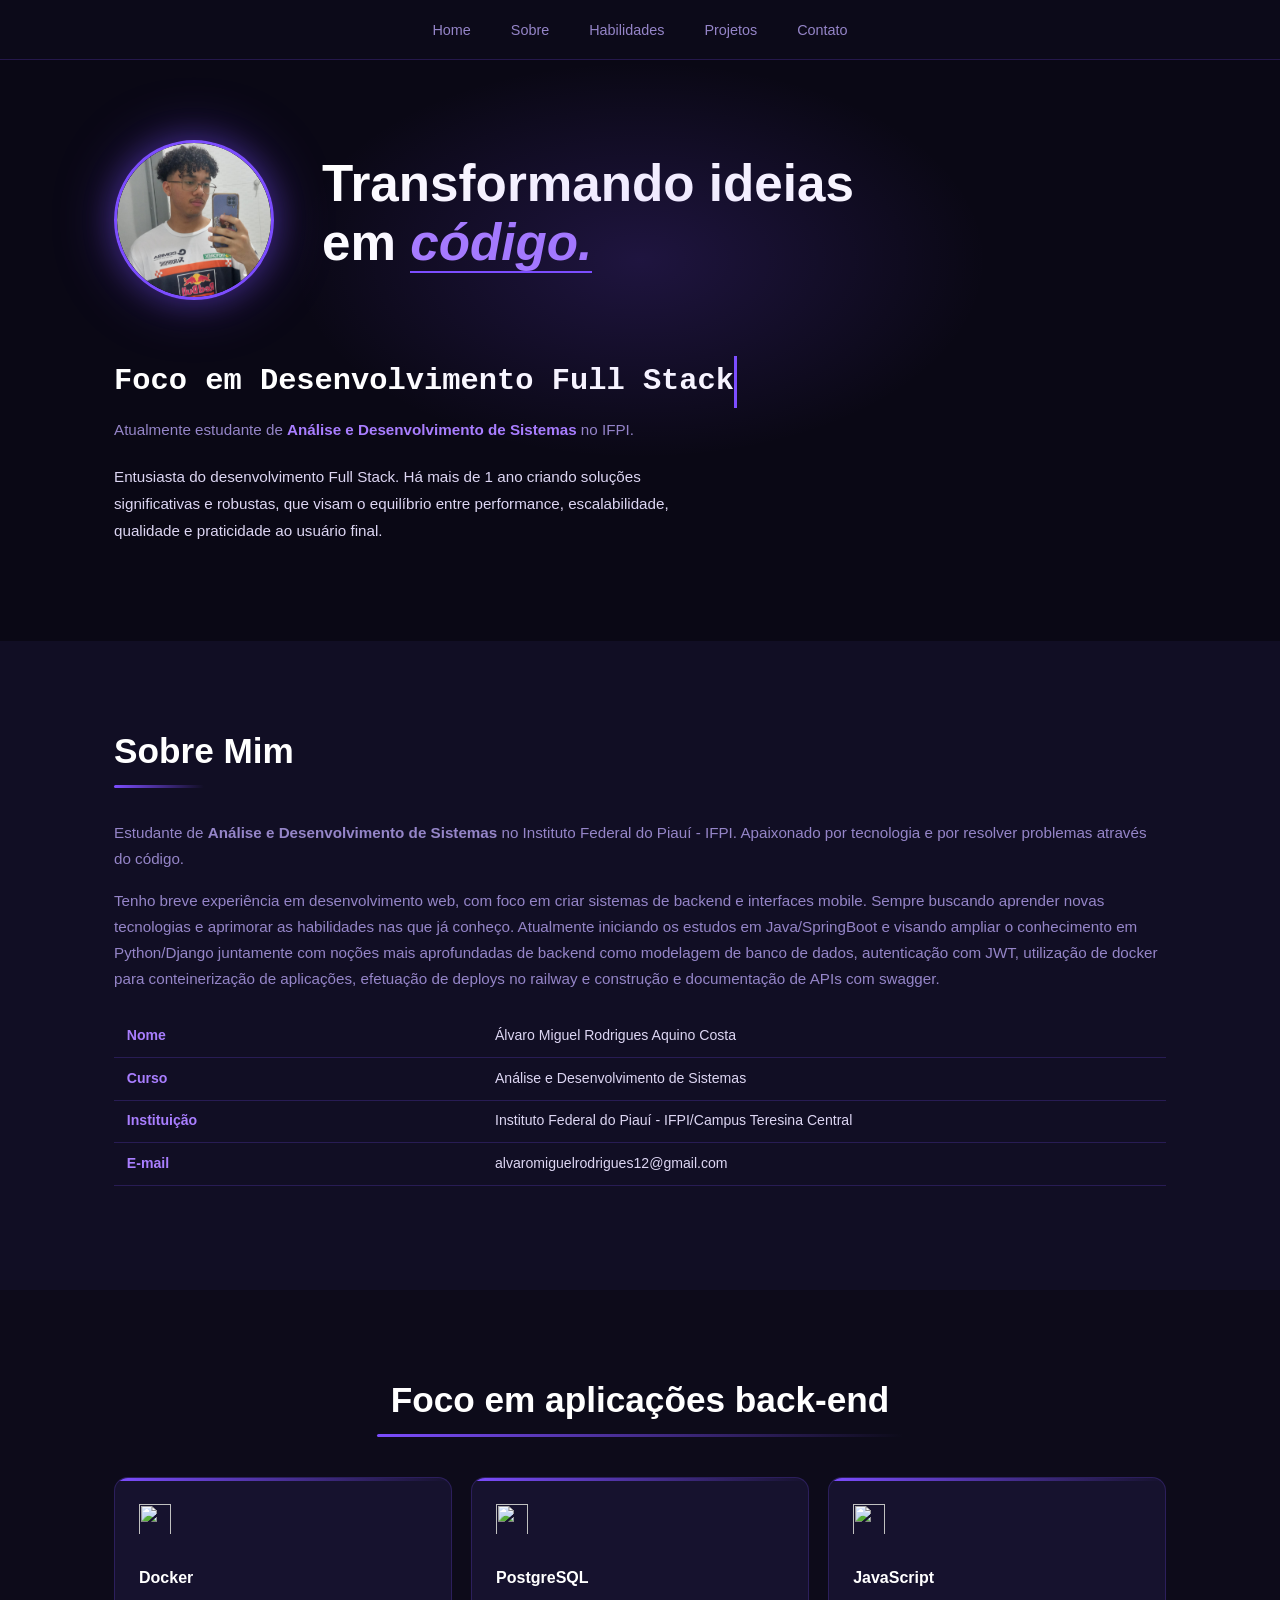
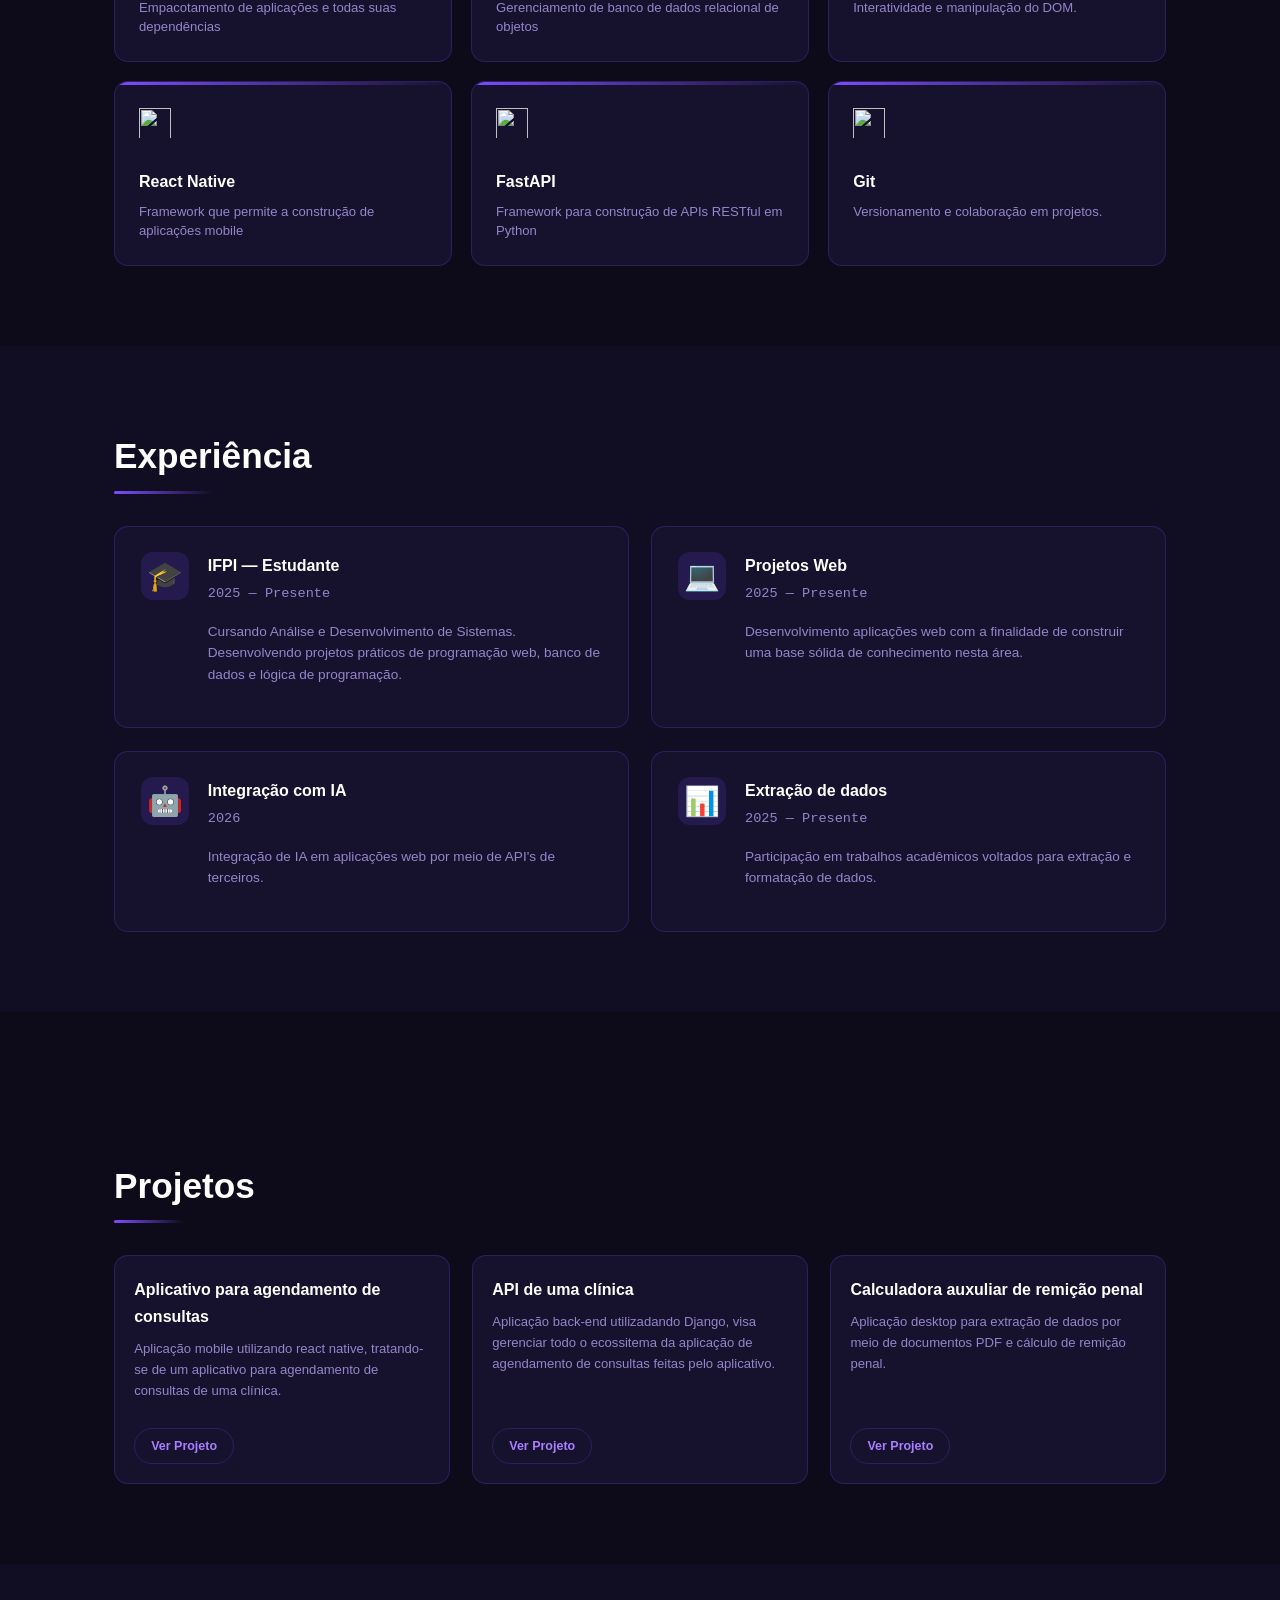
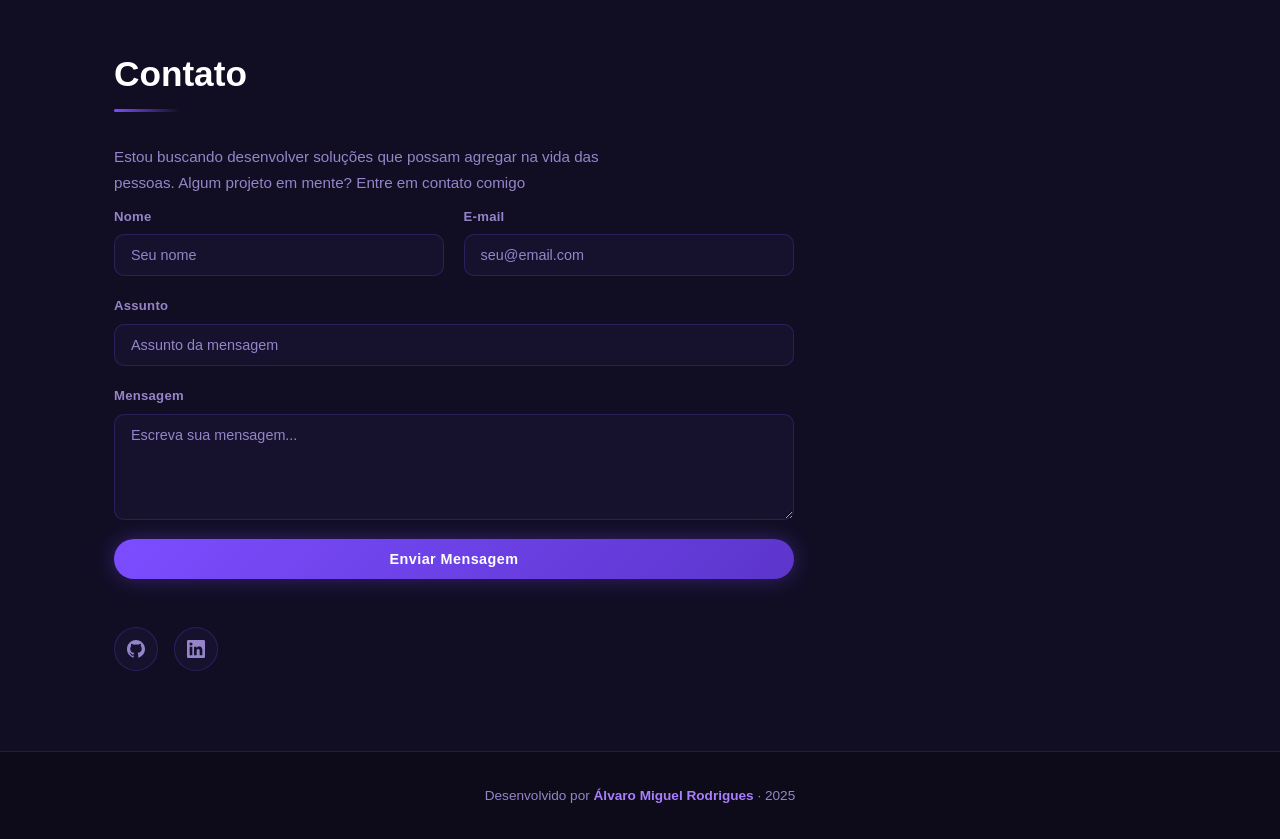
==== portfolios/alvaro.html @ 8dbf54c8 ":bug: fix: Linkando páginas" ====
<!doctype html>
<html lang="pt-BR">
  <head>
    <meta charset="UTF-8" />
    <meta name="viewport" content="width=device-width, initial-scale=1.0" />
    <title>Portfólio | Álvaro</title>
    <link rel="stylesheet" href="../css/global.css" />
    <link rel="stylesheet" href="../css/portfolios.css" />
  </head>
  <body>
    <header id="inicio">
      <nav class="navbar">
        <ul class="nav-links">
          <li><a href="#inicio">Home</a></li>
          <li><a href="#sobre">Sobre</a></li>
          <li><a href="#habilidades">Habilidades</a></li>
          <li><a href="#projetos">Projetos</a></li>
          <li><a href="#contato">Contato</a></li>
        </ul>
      </nav>
    </header>

    <main>
      <!--HERO-->
      <section class="hero">
        <div class="hero-glow"></div>
        <div class="hero-content">
          <div class="hero-avatar-wrap">
            <div class="hero-avatar">
              <img src="../img/alvaro.jpeg" alt="Foto de perfil" />
            </div>
          </div>
          <div class="hero-text">
            <h1 class="hero-headline">
              Transformando ideias<br />em
              <span class="highlight">código.</span>
            </h1>
          </div>
        </div>

        <div class="hero-intro">
          <h2 class="typewriter">Foco em Desenvolvimento Full Stack</h2>
          <p class="hero-role">
            Atualmente estudante de
            <strong>Análise e Desenvolvimento de Sistemas</strong> no IFPI.
          </p>
          <p class="hero-bio">
            Entusiasta do desenvolvimento Full Stack. Há mais de 1 ano criando
            soluções significativas e robustas, que visam o equilíbrio entre
            performance, escalabilidade, qualidade e praticidade ao usuário
            final.
          </p>
        </div>
      </section>

      <section id="sobre" class="section sobre">
        <div class="container">
          <h2 class="section-title">Sobre Mim</h2>
          <div class="sobre-grid">
            <div class="sobre-info">
              <p>
                Estudante de
                <strong>Análise e Desenvolvimento de Sistemas</strong> no
                Instituto Federal do Piauí - IFPI. Apaixonado por tecnologia e
                por resolver problemas através do código.
              </p>
              <p>
                Tenho breve experiência em desenvolvimento web, com foco em
                criar sistemas de backend e interfaces mobile. Sempre buscando
                aprender novas tecnologias e aprimorar as habilidades nas que já
                conheço. Atualmente iniciando os estudos em Java/SpringBoot e
                visando ampliar o conhecimento em Python/Django juntamente com
                noções mais aprofundadas de backend como modelagem de banco de
                dados, autenticação com JWT, utilização de docker para
                conteinerização de aplicações, efetuação de deploys no railway e
                construção e documentação de APIs com swagger.
              </p>
              <table class="info-table">
                <tr>
                  <th>Nome</th>
                  <td>Álvaro Miguel Rodrigues Aquino Costa</td>
                </tr>
                <tr>
                  <th>Curso</th>
                  <td>Análise e Desenvolvimento de Sistemas</td>
                </tr>
                <tr>
                  <th>Instituição</th>
                  <td>
                    Instituto Federal do Piauí - IFPI/Campus Teresina Central
                  </td>
                </tr>
                <tr>
                  <th>E-mail</th>
                  <td>alvaromiguelrodrigues12@gmail.com</td>
                </tr>
              </table>
            </div>
          </div>
        </div>
      </section>

      <section id="habilidades" class="section habilidades">
        <div class="container">
          <h2 class="section-title center">Foco em aplicações back-end</h2>

          <div class="skills-grid">
            <article class="skill-card">
              <span class="skill-icon">
                <img
                  src="https://cdn.jsdelivr.net/gh/devicons/devicon@latest/icons/docker/docker-original.svg"
                />
              </span>
              <h3>Docker</h3>
              <p>Empacotamento de aplicações e todas suas dependências</p>
            </article>
            <article class="skill-card">
              <span class="skill-icon">
                <img
                  src="https://cdn.jsdelivr.net/gh/devicons/devicon@latest/icons/postgresql/postgresql-original.svg"
                />
              </span>
              <h3>PostgreSQL</h3>
              <p>Gerenciamento de banco de dados relacional de objetos</p>
            </article>
            <article class="skill-card">
              <span class="skill-icon">
                <img
                  src="https://cdn.jsdelivr.net/gh/devicons/devicon@latest/icons/javascript/javascript-original.svg"
                />
              </span>
              <h3>JavaScript</h3>
              <p>Interatividade e manipulação do DOM.</p>
            </article>
            <article class="skill-card">
              <span class="skill-icon">
                <img
                  src="https://cdn.jsdelivr.net/gh/devicons/devicon@latest/icons/reactnative/reactnative-original.svg"
                />
              </span>
              <h3>React Native</h3>
              <p>Framework que permite a construção de aplicações mobile</p>
            </article>
            <article class="skill-card">
              <span class="skill-icon">
                <img
                  src="https://cdn.jsdelivr.net/gh/devicons/devicon@latest/icons/fastapi/fastapi-original.svg"
                />
              </span>
              <h3>FastAPI</h3>
              <p>Framework para construção de APIs RESTful em Python</p>
            </article>
            <article class="skill-card">
              <span class="skill-icon">
                <img
                  src="https://cdn.jsdelivr.net/gh/devicons/devicon@latest/icons/git/git-original.svg"
                />
              </span>
              <h3>Git</h3>
              <p>Versionamento e colaboração em projetos.</p>
            </article>
          </div>
        </div>
      </section>

      <section id="experiencia" class="section experiencia">
        <div class="container">
          <h2 class="section-title">Experiência</h2>
          <div class="exp-grid">
            <article class="exp-card">
              <div class="exp-icon">🎓</div>
              <div class="exp-body">
                <h3>IFPI — Estudante</h3>
                <p class="exp-period">2025 — Presente</p>
                <p>
                  Cursando Análise e Desenvolvimento de Sistemas. Desenvolvendo
                  projetos práticos de programação web, banco de dados e lógica
                  de programação.
                </p>
              </div>
            </article>
            <article class="exp-card">
              <div class="exp-icon">💻</div>
              <div class="exp-body">
                <h3>Projetos Web</h3>
                <p class="exp-period">2025 — Presente</p>
                <p>
                  Desenvolvimento aplicações web com a finalidade de construir
                  uma base sólida de conhecimento nesta área.
                </p>
              </div>
            </article>
            <article class="exp-card">
              <div class="exp-icon">🤖</div>
              <div class="exp-body">
                <h3>Integração com IA</h3>
                <p class="exp-period">2026</p>
                <p>
                  Integração de IA em aplicações web por meio de API's de
                  terceiros.
                </p>
              </div>
            </article>
            <article class="exp-card">
              <div class="exp-icon">📊</div>
              <div class="exp-body">
                <h3>Extração de dados</h3>
                <p class="exp-period">2025 — Presente</p>
                <p>
                  Participação em trabalhos acadêmicos voltados para extração e
                  formatação de dados.
                </p>
              </div>
            </article>
          </div>
        </div>
      </section>

      <section id="projetos" class="section projetos">
        <div class="container">
          <h2 class="section-title" style="margin-top: 4rem">Projetos</h2>
          <div class="proj-grid">
            <article class="proj-card">
              <div class="proj-info">
                <h3>Aplicativo para agendamento de consultas</h3>
                <p>
                  Aplicação mobile utilizando react native, tratando-se de um
                  aplicativo para agendamento de consultas de uma clínica.
                </p>
                <div class="proj-tags"></div>
                <a
                  href="https://github.com/alvaro-miguel/Desafio-Medclub-React-Native"
                  target="_blank"
                  class="btn-outline small"
                  >Ver Projeto</a
                >
              </div>
            </article>
            <article class="proj-card">
              <div class="proj-info">
                <h3>API de uma clínica</h3>
                <p>
                  Aplicação back-end utilizadando Django, visa gerenciar todo o
                  ecossitema da aplicação de agendamento de consultas feitas
                  pelo aplicativo.
                </p>
                <div class="proj-tags"></div>
                <a
                  href="https://github.com/alvaro-miguel/Desafio-Tecnico-Back-end-Django"
                  target="_blank"
                  class="btn-outline small"
                  >Ver Projeto</a
                >
              </div>
            </article>
            <article class="proj-card">
              <div class="proj-info">
                <h3>Calculadora auxuliar de remição penal</h3>
                <p>
                  Aplicação desktop para extração de dados por meio de
                  documentos PDF e cálculo de remição penal.
                </p>
                <div class="proj-tags"></div>
                <a
                  href="https://github.com/alvaro-miguel/Projeto_extracao"
                  target="_blank"
                  class="btn-outline small"
                  >Ver Projeto</a
                >
              </div>
            </article>
          </div>
        </div>
      </section>

      <section id="contato" class="section contato">
        <div class="container">
          <h2 class="section-title">Contato</h2>
          <p class="contato-desc">
            Estou buscando desenvolver soluções que possam agregar na vida das
            pessoas. Algum projeto em mente? Entre em contato comigo
          </p>

          <form
            class="contato-form"
            action="mailto:alvaromiguelrodrigues12@gmail.com"
            method="get"
            enctype="text/plain"
          >
            <div class="form-row">
              <div class="form-group">
                <label for="nome">Nome</label>
                <input
                  type="text"
                  id="nome"
                  name="nome"
                  placeholder="Seu nome"
                  required
                />
              </div>
              <div class="form-group">
                <label for="email">E-mail</label>
                <input
                  type="email"
                  id="email"
                  name="email"
                  placeholder="seu@email.com"
                  required
                />
              </div>
            </div>
            <div class="form-group">
              <label for="assunto">Assunto</label>
              <input
                type="text"
                id="assunto"
                name="assunto"
                placeholder="Assunto da mensagem"
                required
              />
            </div>
            <div class="form-group">
              <label for="mensagem">Mensagem</label>
              <textarea
                id="mensagem"
                name="mensagem"
                rows="5"
                placeholder="Escreva sua mensagem..."
                required
              ></textarea>
            </div>
            <button type="submit" class="btn-primary">Enviar Mensagem</button>
          </form>

          <div class="social-links">
            <a
              href="https://github.com/alvaro-miguel"
              target="_blank"
              aria-label="GitHub"
            >
              <svg viewBox="0 0 24 24" fill="currentColor">
                <path
                  d="M12 0C5.37 0 0 5.37 0 12c0 5.3 3.44 9.8 8.2 11.38.6.11.82-.26.82-.57v-2c-3.34.73-4.04-1.61-4.04-1.61-.54-1.37-1.33-1.74-1.33-1.74-1.08-.74.08-.72.08-.72 1.2.08 1.83 1.23 1.83 1.23 1.07 1.83 2.8 1.3 3.48 1 .1-.78.42-1.3.76-1.6-2.67-.3-5.47-1.33-5.47-5.93 0-1.31.47-2.38 1.24-3.22-.14-.3-.54-1.52.11-3.17 0 0 1.01-.32 3.3 1.23a11.5 11.5 0 0 1 3-.4c1.02 0 2.04.14 3 .4 2.29-1.55 3.3-1.23 3.3-1.23.65 1.65.25 2.87.12 3.17.77.84 1.23 1.91 1.23 3.22 0 4.61-2.81 5.63-5.49 5.92.43.37.81 1.1.81 2.22v3.29c0 .32.21.69.82.57C20.56 21.8 24 17.3 24 12 24 5.37 18.63 0 12 0z"
                />
              </svg>
            </a>
            <a
              href="https://www.linkedin.com/in/%C3%A1lvaro-miguel-rodrigues-9ab341262/"
              target="_blank"
              aria-label="linkedin"
            >
              <svg viewBox="0 0 24 24" fill="currentColor">
                <path
                  d="M20.45 20.45h-3.55v-5.57c0-1.33-.02-3.04-1.85-3.04-1.85 0-2.14 1.45-2.14 2.94v5.67H9.36V9h3.41v1.56h.05c.47-.9 1.63-1.85 3.36-1.85 3.6 0 4.27 2.37 4.27 5.45v6.29zM5.34 7.43a2.06 2.06 0 1 1 0-4.12 2.06 2.06 0 0 1 0 4.12zm1.78 13.02H3.56V9h3.56v11.45zM22.23 0H1.77C.79 0 0 .77 0 1.73v20.54C0 23.23.79 24 1.77 24h20.46C23.2 24 24 23.23 24 22.27V1.73C24 .77 23.2 0 22.23 0z"
                />
              </svg>
            </a>
          </div>
        </div>
      </section>
    </main>

    <footer class="footer">
      <p>Desenvolvido por <strong>Álvaro Miguel Rodrigues</strong> · 2025</p>
    </footer>
  </body>
</html>
---- css/global.css ----
:root {
  /* Cores de Fundo (Dark Mode) */
  --bg-fundo:        #0a0815;
  --bg-deep:         #0d0b1a;
  --bg-mid:          #110e24;
  --bg-card:         #16122e;
  --bg-card-hover:   #1e1840;

  /* Paleta Quente / Roxo / Neon */
  --roxo:            #7c4dff;
  --roxo-claro:      #a97eff;
  --accent:          #c77dff;
  --roxo-dim:        rgba(124, 77, 255, 0.15);
  --roxo-neon:       rgba(124, 77, 255, 0.30);
  --roxo-neon-lg:    rgba(124, 77, 255, 0.18);
  --roxo-glow:     rgba(124, 77, 255, 0.35);

  /* Cores de Texto */
  --texto:           #ddd6f3;
  --texto-alvaro:    #e8e0ff;
  --texto-suave:     #7a6eaa;
  --texto-muted:     #9585c8;
  --white:           #ffffff;

  /* Bordas e Elementos Visuais */
  --borda:           rgba(124, 77, 255, 0.22);
  --borda-hover:     rgba(124, 77, 255, 0.6);
  --border-alvaro:   rgba(124, 77, 255, 0.25);
  
  /* Estrutura e Comportamento */
  --radius-lg:       20px;
  --radius-md:       12px;
  --radius:   14px;
  --radius-sm:       50px;
  --transition:      0.35s ease;

  /* Tipografia */
  --fonte-principal: 'Sora', sans-serif;
  --fonte-mono:      'Space Mono', monospace;
}

*, *::before, *::after {
  box-sizing: border-box;
  margin: 0;
  padding: 0;
}

html {
  scroll-behavior: smooth;
}

body {
  font-family: var(--fonte-principal);
  background-color: var(--bg-fundo);
  color: var(--texto);
  line-height: 1.7;
  min-height: 100vh;
  display: flex;
  flex-direction: column;
  overflow-x: hidden;
  position: relative;
}

img {
  max-width: 100%;
  display: block;
}

a {
  text-decoration: none;
  color: inherit;
}

ul, ol {
  list-style: none;
}
---- css/portfolios.css ----
/*Utilitários*/
.container {
  max-width: 1100px;
  margin: 0 auto;
  padding: 0 1.5rem;
}

.section {
  padding: 5rem 0;
}

.section-title {
  font-size: clamp(1.6rem, 3vw, 2.2rem);
  font-weight: 700;
  color: var(--white);
  margin-bottom: 2.5rem;
  position: relative;
  display: inline-block;
}

.section-title::after {
  content: '';
  position: absolute;
  bottom: -8px;
  left: 0;
  width: 50%;
  height: 3px;
  background: linear-gradient(90deg, var(--roxo), transparent);
  border-radius: 2px;
}

.section-title.center { display: block; text-align: center; }
.section-title.center::after { left: 50%; transform: translateX(-50%); }

.highlight {
  color: var(--roxo-claro);
  font-style: italic;
  border-bottom: 2px solid var(--roxo);
}

.btn-primary {
  display: inline-block;
  padding: 0.75rem 1.8rem;
  background: linear-gradient(135deg, var(--roxo), #5c35cc);
  color: var(--white);
  border-radius: 50px;
  font-weight: 600;
  font-size: 0.9rem;
  letter-spacing: 0.03em;
  transition: var(--transition);
  box-shadow: 0 0 20px var(--roxo-glow);
  border: none;
  cursor: pointer;
}

.btn-primary:hover {
  transform: translateY(-2px);
  box-shadow: 0 0 30px var(--roxo-glow), 0 6px 20px rgba(0,0,0,0.4);
}

.btn-outline {
  display: inline-block;
  padding: 0.65rem 1.5rem;
  border: 1.5px solid var(--borda);
  color: var(--roxo-claro);
  border-radius: 50px;
  font-size: 0.85rem;
  font-weight: 600;
  transition: var(--transition);
}

.btn-outline:hover {
  background: var(--roxo-glow);
  border-color: var(--roxo);
}

.btn-outline.small {
  padding: 0.4rem 1rem;
  font-size: 0.78rem;
}

header {
  position: sticky;
  top: 0;
  z-index: 100;
  background: rgba(13, 11, 26, 0.85);
  backdrop-filter: blur(12px);
  border-bottom: 1px solid var(--borda);
}

.navbar {
  max-width: 1100px;
  margin: 0 auto;
  padding: 1rem 1.5rem;
  display: flex;
  align-items: center;
  justify-content: center;
}

.nav-links {
  display: flex;
  gap: 2.5rem;
}

.nav-links a {
  font-size: 0.9rem;
  font-weight: 400;
  color: var(--texto-muted);
  transition: var(--transition);
  position: relative;
}

.nav-links a::after {
  content: '';
  position: absolute;
  bottom: -4px;
  left: 0;
  width: 0;
  height: 2px;
  background: var(--roxo);
  transition: width var(--transition);
}

.nav-links a:hover { color: var(--white); }
.nav-links a:hover::after { width: 100%; }

.hero {
  position: relative;
  padding: 5rem 0 4rem;
  overflow: hidden;
}

.hero-glow {
  position: absolute;
  top: 0; left: 50%;
  transform: translateX(-50%);
  width: 700px;
  height: 400px;
  background: radial-gradient(ellipse at center, rgba(124,77,255,0.18) 0%, transparent 70%);
  pointer-events: none;
}

.hero-content {
  max-width: 1100px;
  margin: 0 auto;
  padding: 0 1.5rem;
  display: flex;
  align-items: center;
  gap: 3rem;
  flex-wrap: wrap;
}

.hero-avatar-wrap {
  position: relative;
  flex-shrink: 0;
}

.hero-avatar {
  width: 160px;
  height: 160px;
  border-radius: 50%;
  overflow: hidden;
  border: 3px solid var(--roxo);
  box-shadow: 0 0 30px var(--roxo-glow), 0 0 60px var(--roxo-glow);
}

.hero-avatar img {
  width: 100%;
  height: 100%;
  object-fit: cover;
  border-radius: 50%;
}

.hero-text { flex: 1; min-width: 260px; }

.hero-headline {
  font-size: clamp(2rem, 5vw, 3.2rem);
  font-weight: 700;
  color: var(--white);
  line-height: 1.15;
  margin-bottom: 0.8rem;
}

.hero-intro {
  max-width: 1100px;
  margin: 3.5rem auto 0;
  padding: 0 1.5rem;
}

.typewriter {
  font-family: var(--fonte-mono);
  font-size: clamp(1.3rem, 3vw, 1.9rem);
  color: var(--white);
  margin-bottom: 0.6rem;
  overflow: hidden;
  white-space: nowrap;
  border-right: 3px solid var(--roxo);
  width: fit-content;
  animation: typing 3s steps(35, end) forwards, blink 0.7s step-end infinite;
}

@keyframes typing {
  from { max-width: 0; }
  to   { max-width: 100%; }
}

@keyframes blink {
  50% { border-color: transparent; }
}

.hero-role {
  color: var(--texto-muted);
  font-size: 0.95rem;
  margin-bottom: 1.2rem;
}

.hero-role strong { color: var(--roxo-claro); }

.hero-bio {
  max-width: 560px;
  color: var(--texto);
  font-size: 0.95rem;
  margin-bottom: 2rem;
  line-height: 1.8;
}

.sobre { background: var(--bg-mid); }

.sobre-grid {
  display: grid;
  grid-template-columns: 1fr;
  gap: 3rem;
  align-items: center;
}

.sobre-info p {
  color: var(--texto-muted);
  margin-bottom: 1rem;
  font-size: 0.95rem;
}

.info-table {
  width: 100%;
  border-collapse: collapse;
  margin: 1.5rem 0;
  font-size: 0.88rem;
}

.info-table tr { border-bottom: 1px solid var(--borda); }

.info-table th,
.info-table td {
  padding: 0.55rem 0.8rem;
  text-align: left;
}

.info-table th {
  color: var(--roxo-claro);
  font-weight: 600;
  width: 35%;
}

.info-table td { color: var(--texto); }

.habilidades { background: var(--bg-deep); }

.skills-grid {
  display: grid;
  grid-template-columns: repeat(3, 1fr);
  gap: 1.2rem;
  margin-top: 3rem;
}

.skill-card {
  background: var(--bg-card);
  border: 1px solid var(--borda);
  border-radius: var(--radius);
  padding: 1.5rem;
  transition: var(--transition);
  position: relative;
  overflow: hidden;
}

.skill-card::before {
  content: '';
  position: absolute;
  top: 0; left: 0;
  width: 100%;
  height: 3px;
  background: linear-gradient(90deg, var(--roxo), transparent);
}

.skill-card:hover {
  background: var(--bg-card-hover);
  transform: translateY(-4px);
  box-shadow: 0 8px 30px var(--roxo-glow);
  border-color: var(--roxo);
}

.skill-icon {
  font-size: 1.8rem;
  display: block;
  margin-bottom: 0.8rem;
}

.skill-icon img {
  width: 2rem;
  height: 2rem;
  object-fit: contain;
  display: inline-block;
  border-radius: 0;
}

.skill-card h3 {
  font-size: 1rem;
  font-weight: 700;
  color: var(--white);
  margin-bottom: 0.4rem;
}

.skill-card p {
  font-size: 0.82rem;
  color: var(--texto-muted);
  line-height: 1.5;
}

.experiencia { background: var(--bg-mid); }

.exp-grid {
  display: grid;
  grid-template-columns: repeat(2, 1fr);
  gap: 1.4rem;
}

.exp-card {
  background: var(--bg-card);
  border: 1px solid var(--borda);
  border-radius: var(--radius);
  padding: 1.6rem;
  display: flex;
  gap: 1.2rem;
  align-items: flex-start;
  transition: var(--transition);
}

.exp-card:hover {
  background: var(--bg-card-hover);
  border-color: var(--roxo);
  box-shadow: 0 6px 25px var(--roxo-glow);
  transform: translateY(-3px);
}

.exp-icon {
  font-size: 1.8rem;
  flex-shrink: 0;
  width: 48px;
  height: 48px;
  background: rgba(124,77,255,0.15);
  border-radius: 12px;
  display: flex;
  align-items: center;
  justify-content: center;
}

.exp-body h3 {
  font-size: 1rem;
  font-weight: 700;
  color: var(--white);
  margin-bottom: 0.2rem;
}

.exp-period {
  font-size: 0.78rem;
  color: var(--roxo-claro);
  margin-bottom: 0.6rem;
  font-family: var(--fonte-mono);
}

.exp-body p {
  font-size: 0.85rem;
  color: var(--texto-muted);
  margin-bottom: 1rem;
  line-height: 1.6;
}

.projetos { background: var(--bg-deep); }

.proj-grid {
  display: grid;
  grid-template-columns: repeat(3, 1fr);
  gap: 1.4rem;
}

.proj-card {
  background: var(--bg-card);
  border: 1px solid var(--borda);
  border-radius: var(--radius);
  overflow: hidden;
  transition: var(--transition);
  display: flex;
  flex-direction: column;
}

.proj-card:hover {
  transform: translateY(-5px);
  border-color: var(--roxo);
  box-shadow: 0 10px 35px var(--roxo-glow);
}

.proj-info {
  padding: 1.2rem;
  display: flex;
  flex-direction: column;
  flex: 1;
}

.proj-info h3 {
  font-size: 1rem;
  font-weight: 700;
  color: var(--white);
  margin-bottom: 0.5rem;
}

.proj-info p {
  font-size: 0.82rem;
  color: var(--texto-muted);
  margin-bottom: 0.8rem;
  line-height: 1.6;
}

.proj-info .btn-outline {
  margin-top: auto;
  align-self: flex-start;
}

.proj-tags {
  display: flex;
  flex-wrap: wrap;
  gap: 0.4rem;
  margin-bottom: 0.9rem;
}

.proj-tags span {
  background: rgba(124,77,255,0.15);
  border: 1px solid var(--borda);
  color: var(--roxo-claro);
  padding: 0.25rem 0.75rem;
  border-radius: 50px;
  font-size: 0.75rem;
  font-family: var(--fonte-mono);
}

.contato { background: var(--bg-mid); }

.contato-desc {
  max-width: 520px;
  color: var(--texto-muted);
  font-size: 0.95rem;
  margin-bottom: 0.6rem;
}

.contato-form {
  max-width: 680px;
  display: flex;
  flex-direction: column;
  gap: 1.2rem;
  margin-bottom: 3rem;
}

.form-row {
  display: grid;
  grid-template-columns: 1fr 1fr;
  gap: 1.2rem;
}

.form-group {
  display: flex;
  flex-direction: column;
  gap: 0.4rem;
}

.form-group label {
  font-size: 0.82rem;
  color: var(--texto-muted);
  font-weight: 600;
  letter-spacing: 0.02em;
}

.form-group input,
.form-group textarea {
  background: var(--bg-card);
  border: 1.5px solid var(--borda);
  border-radius: 10px;
  padding: 0.75rem 1rem;
  color: var(--texto);
  font-family: var(--fonte-principal);
  font-size: 0.9rem;
  transition: var(--transition);
  resize: vertical;
}

.form-group input::placeholder,
.form-group textarea::placeholder {
  color: var(--texto-muted);
}

.form-group input:focus,
.form-group textarea:focus {
  outline: none;
  border-color: var(--roxo);
  box-shadow: 0 0 0 3px rgba(124,77,255,0.15);
}

.social-links {
  display: flex;
  gap: 1rem;
  margin-top: 2rem;
}

.social-links a {
  width: 44px;
  height: 44px;
  background: var(--bg-card);
  border: 1px solid var(--borda);
  border-radius: 50%;
  display: flex;
  align-items: center;
  justify-content: center;
  color: var(--texto-muted);
  transition: var(--transition);
}

.social-links a svg {
  width: 18px;
  height: 18px;
}

.social-links a:hover {
  border-color: var(--roxo);
  color: var(--roxo-claro);
  background: var(--roxo-glow);
  transform: translateY(-2px);
}

.footer {
  background: var(--bg-deep);
  border-top: 1px solid var(--borda);
  text-align: center;
  padding: 2rem 1rem;
}

.footer p {
  font-size: 0.85rem;
  color: var(--texto-muted);
}

.footer strong { color: var(--roxo-claro); }

@media (max-width: 900px) {
  .sobre-grid { grid-template-columns: 1fr; text-align: center; }
  .info-table th, .info-table td { display: block; width: 100%; }
  .info-table th { color: var(--roxo-claro); padding-bottom: 0; }
  .info-table tr { padding: 0.4rem 0; }

  .skills-grid { grid-template-columns: repeat(2, 1fr); }

  .exp-grid { grid-template-columns: 1fr; }

  .proj-grid { grid-template-columns: repeat(2, 1fr); }
}

@media (max-width: 640px) {
  .nav-links {
    display: none;
    position: fixed;
    top: 65px; left: 0;
    width: 100%;
    background: rgba(13,11,26,0.97);
    flex-direction: column;
    align-items: center;
    padding: 2rem 0;
    gap: 2rem;
    border-bottom: 1px solid var(--borda);
    backdrop-filter: blur(12px);
  }

  .nav-links.open { display: flex; }

  .hero-content { flex-direction: column; text-align: center; gap: 2rem; }
  .hero-headline { font-size: 1.8rem; }

  .typewriter {
    font-size: 1.1rem;
    white-space: normal;
    border-right: none;
    animation: none;
  }

  .skills-grid { grid-template-columns: 1fr 1fr; }

  .proj-grid { grid-template-columns: 1fr; }

  .form-row { grid-template-columns: 1fr; }

  .section { padding: 3.5rem 0; }
}

@media (max-width: 420px) {
  .skills-grid { grid-template-columns: 1fr; }
  .hero-headline { font-size: 1.55rem; }
}
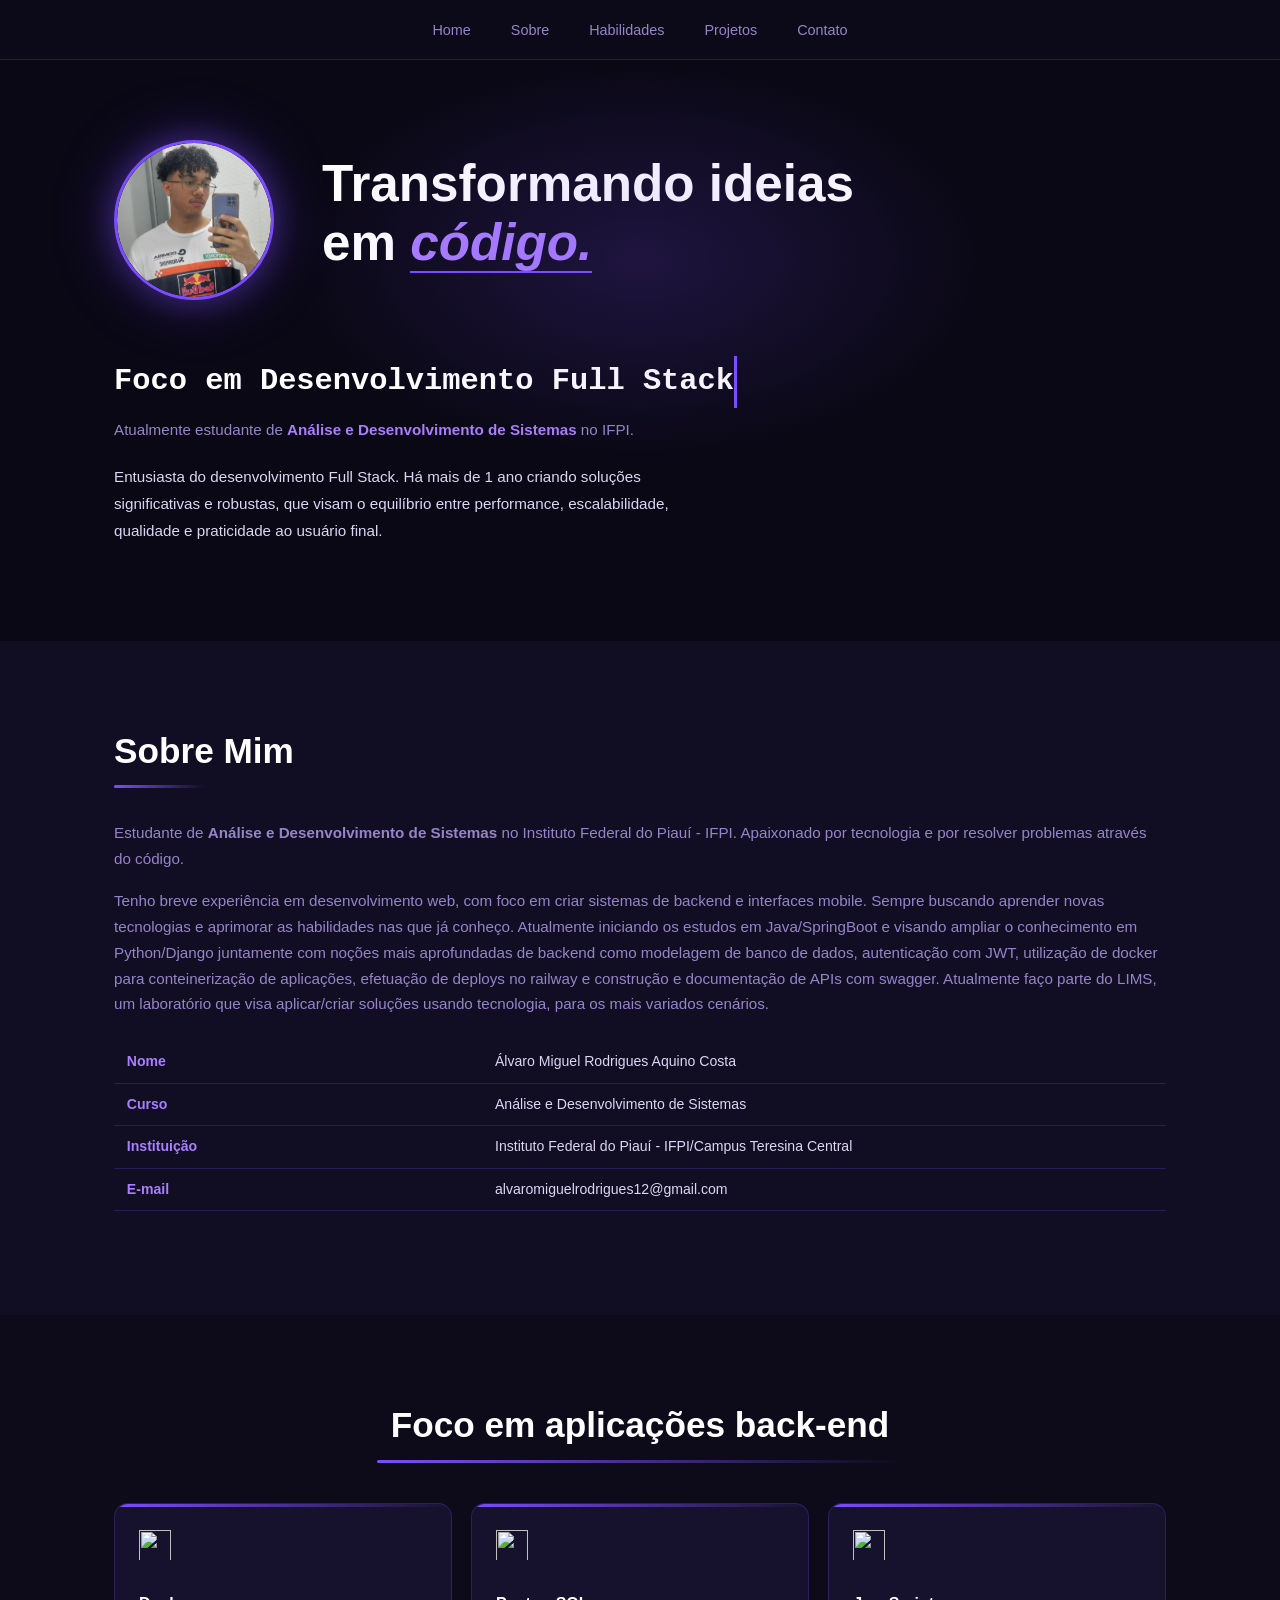
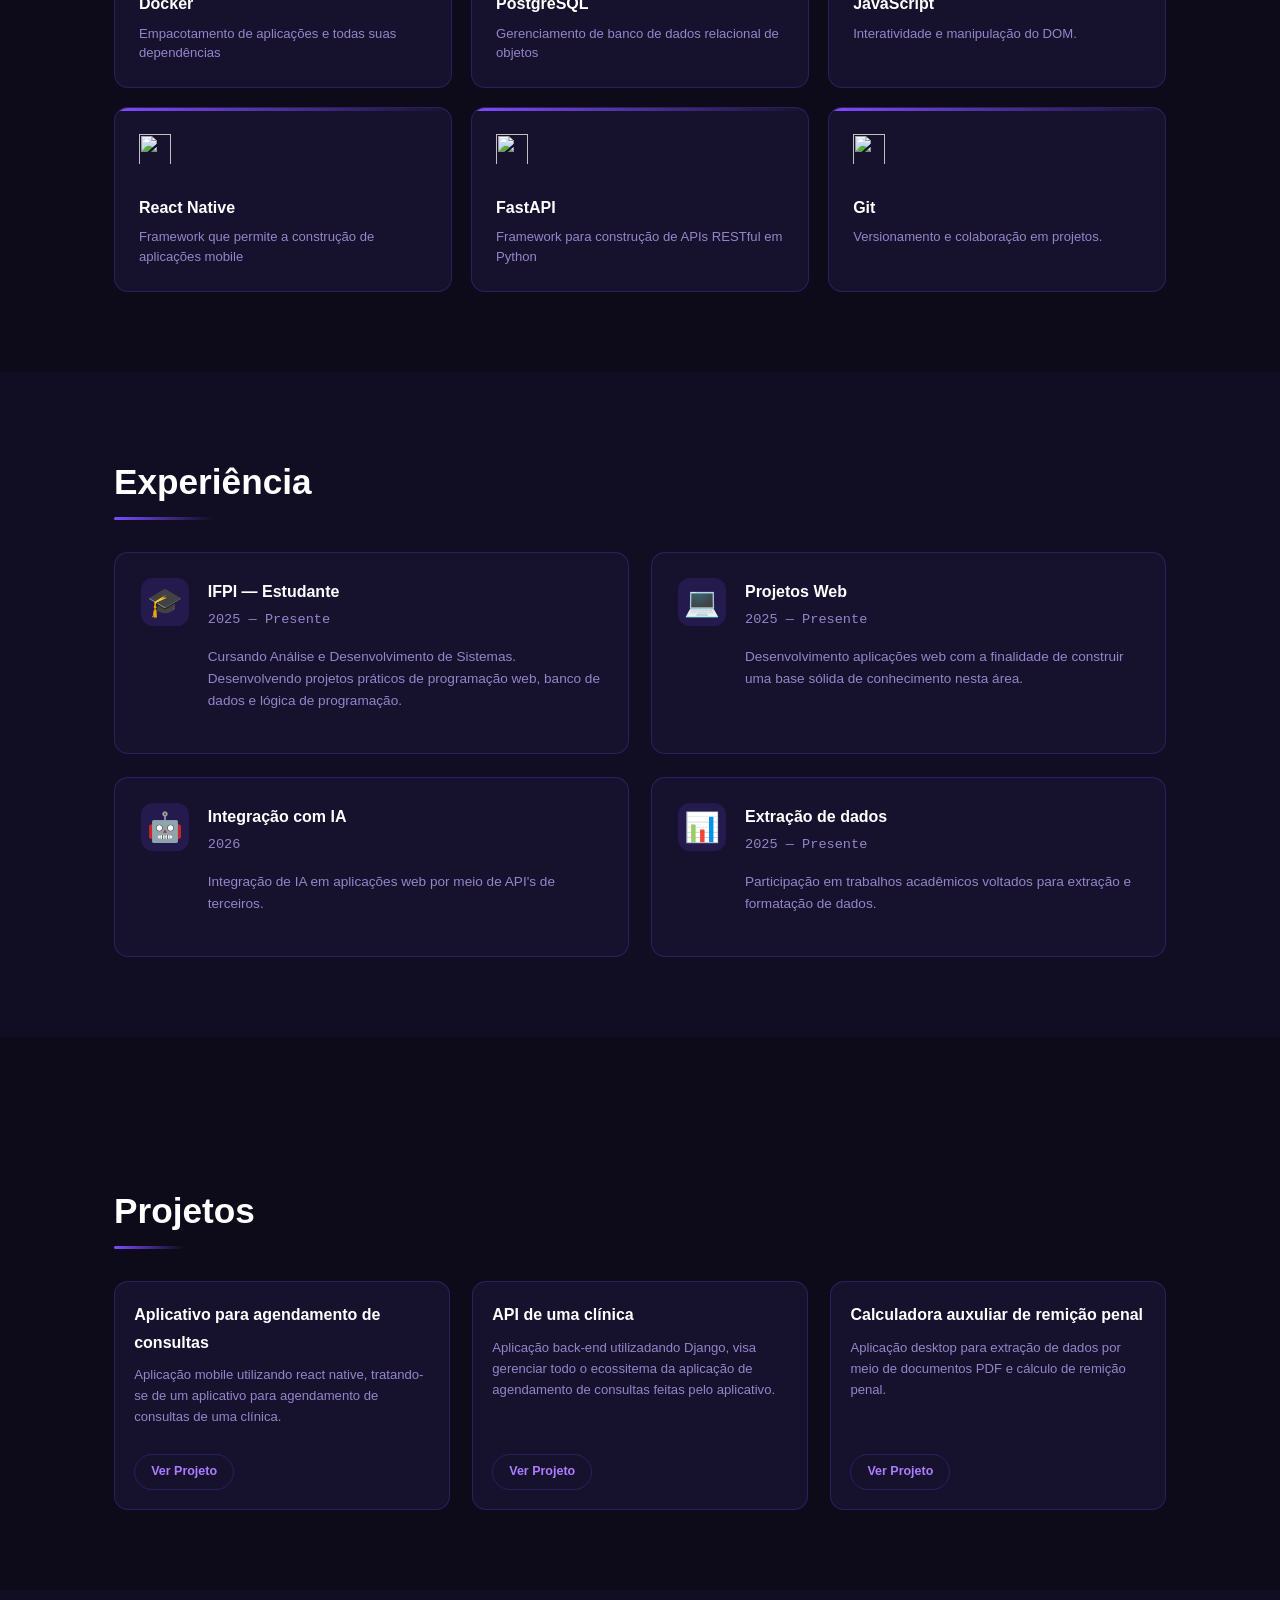
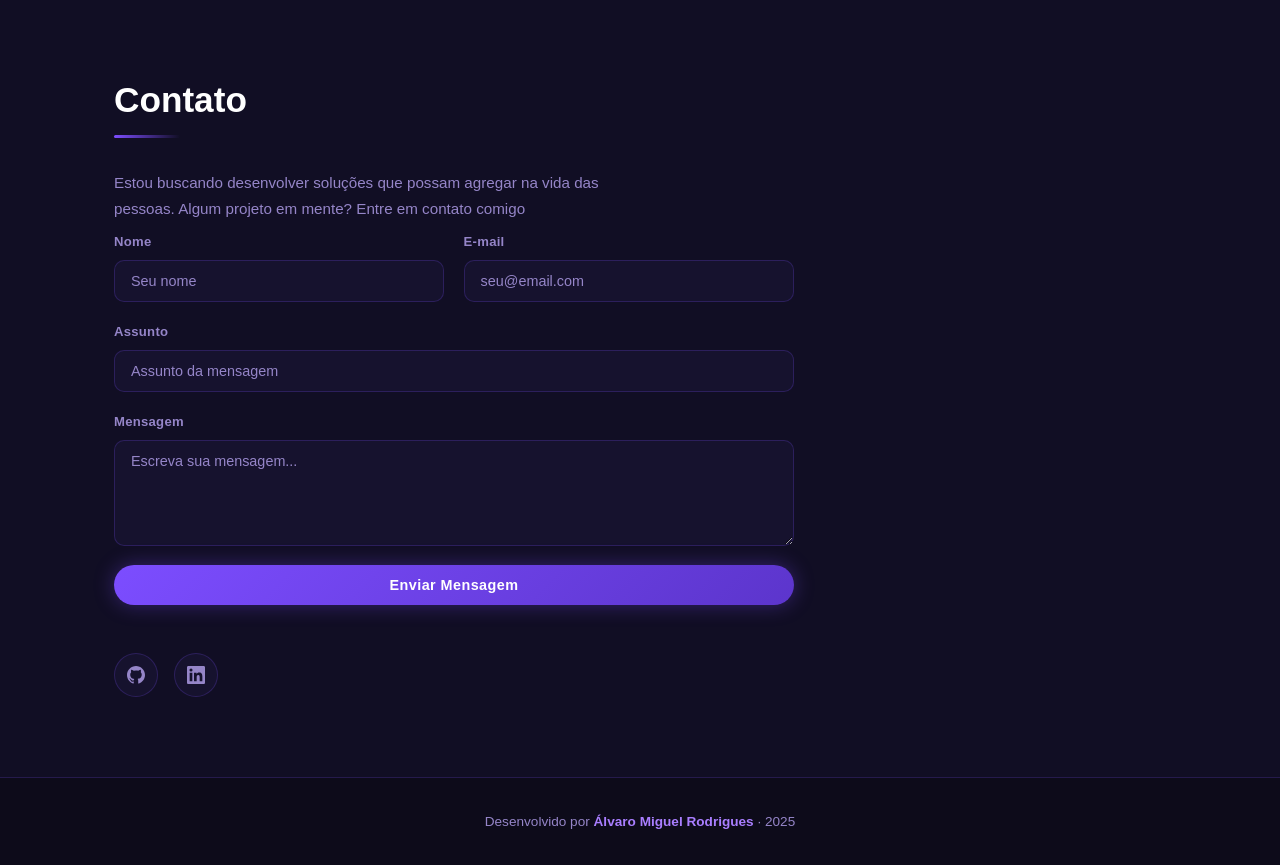
==== commit 7a20b9c3: ":bug: fix: Corrigindo link para o linkedin" ====
--- a/portfolios/alvaro.html
+++ b/portfolios/alvaro.html
@@ -73,7 +73,8 @@
                 noções mais aprofundadas de backend como modelagem de banco de
                 dados, autenticação com JWT, utilização de docker para
                 conteinerização de aplicações, efetuação de deploys no railway e
-                construção e documentação de APIs com swagger.
+                construção e documentação de APIs com swagger. Atualmente faço parte do LIMS, 
+                um laboratório que visa aplicar/criar soluções usando tecnologia, para os mais variados cenários.
               </p>
               <table class="info-table">
                 <tr>
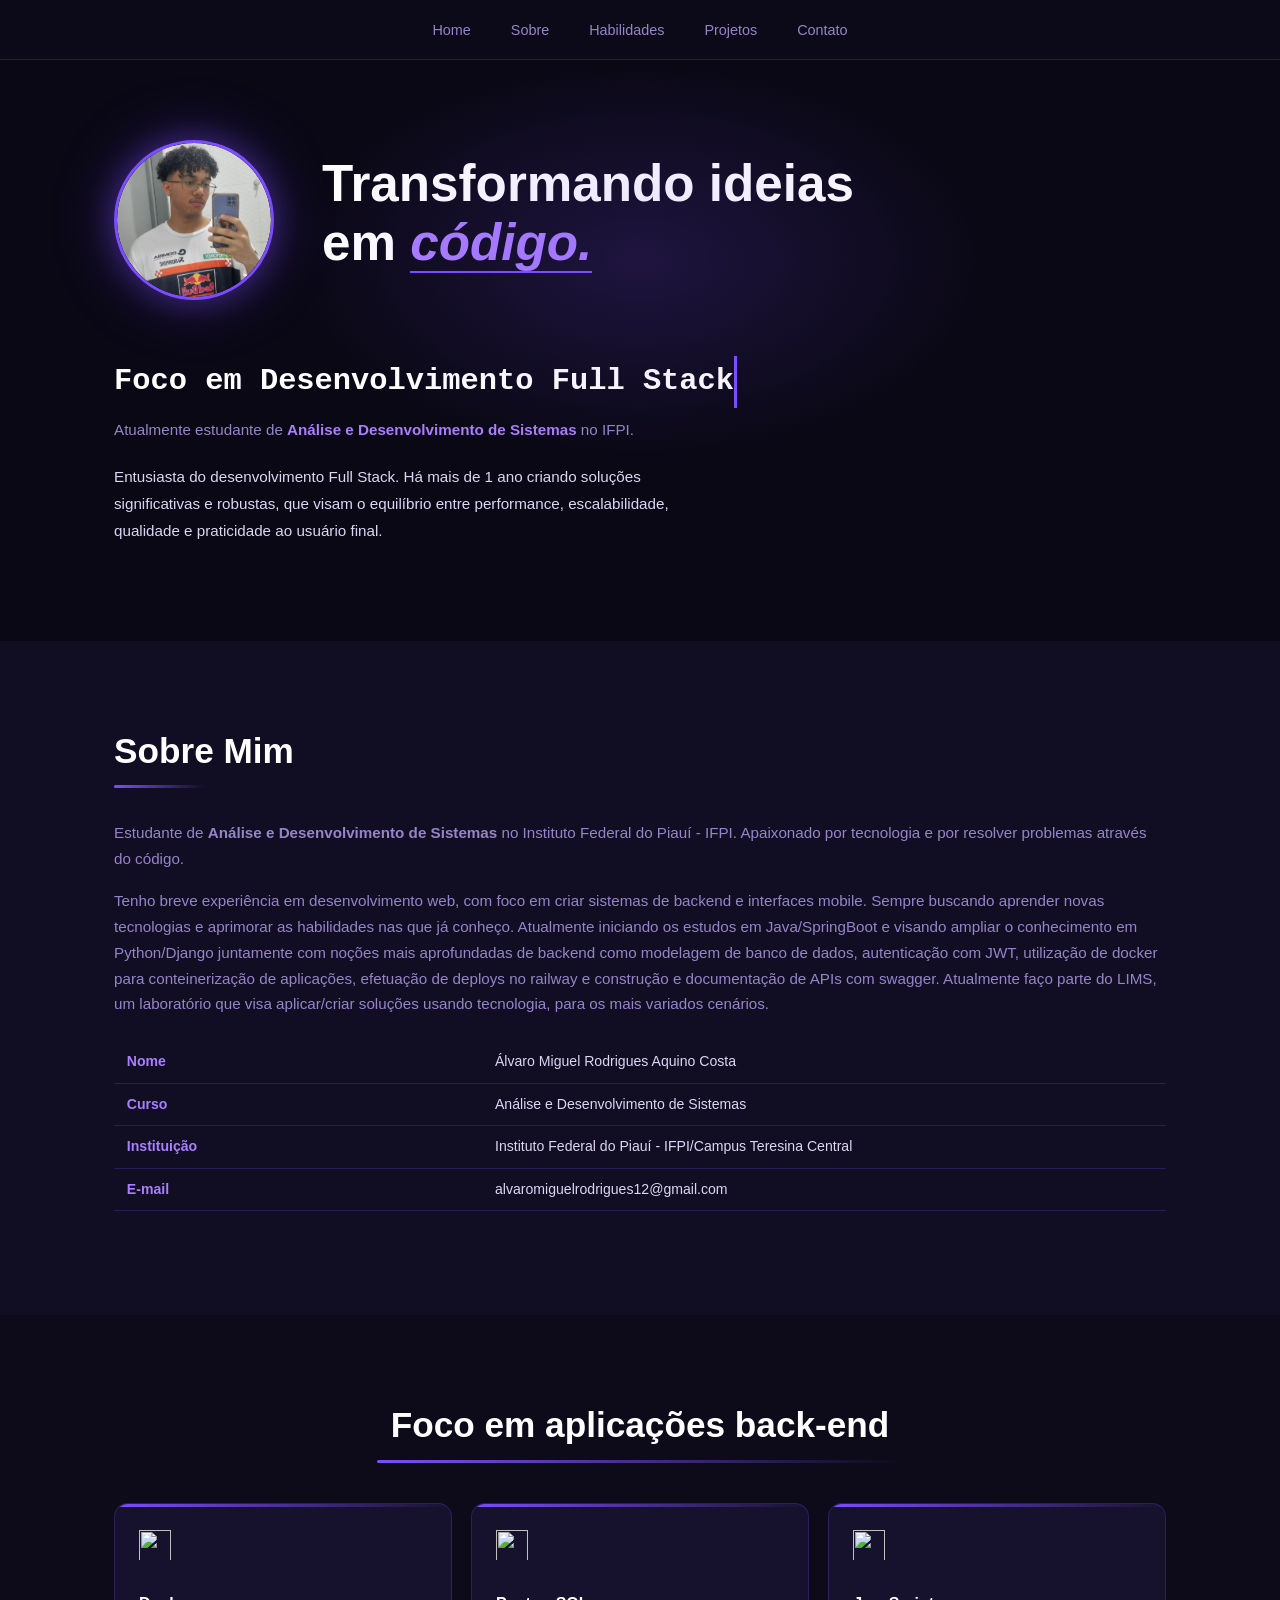
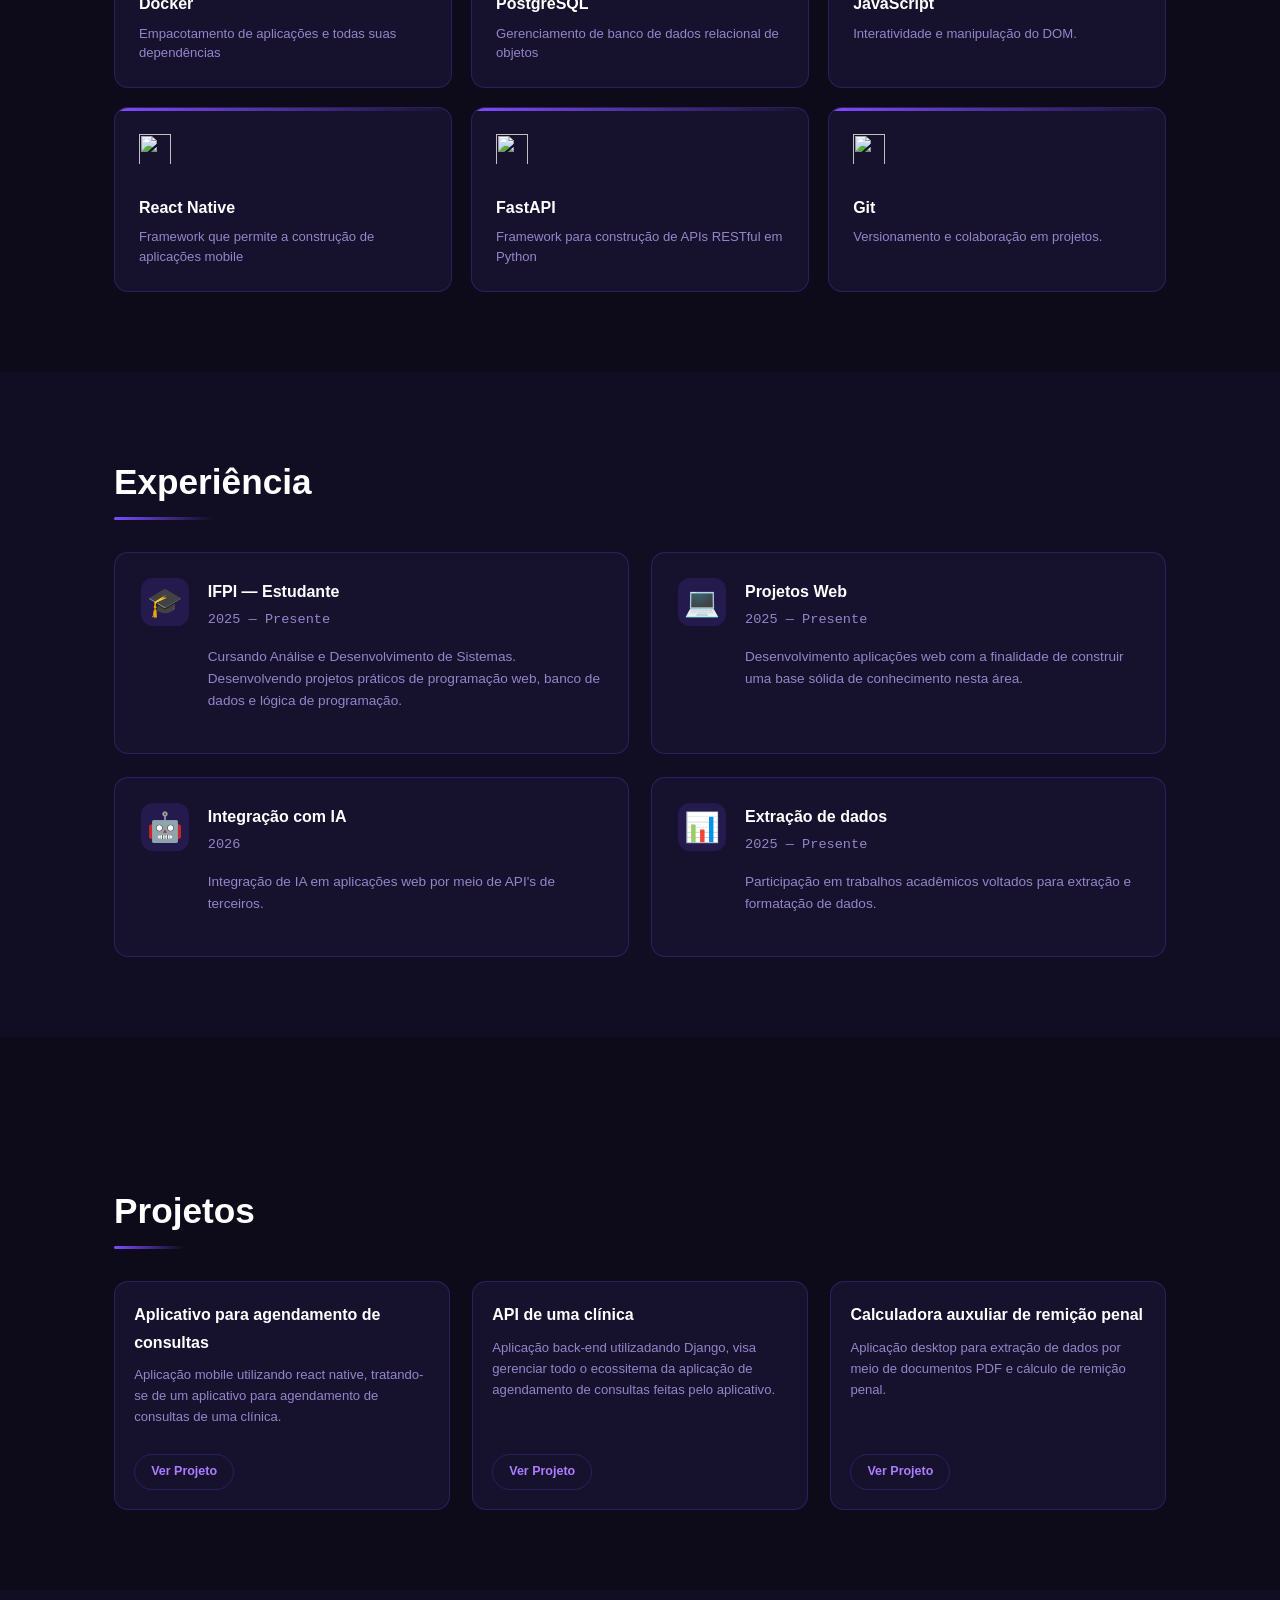
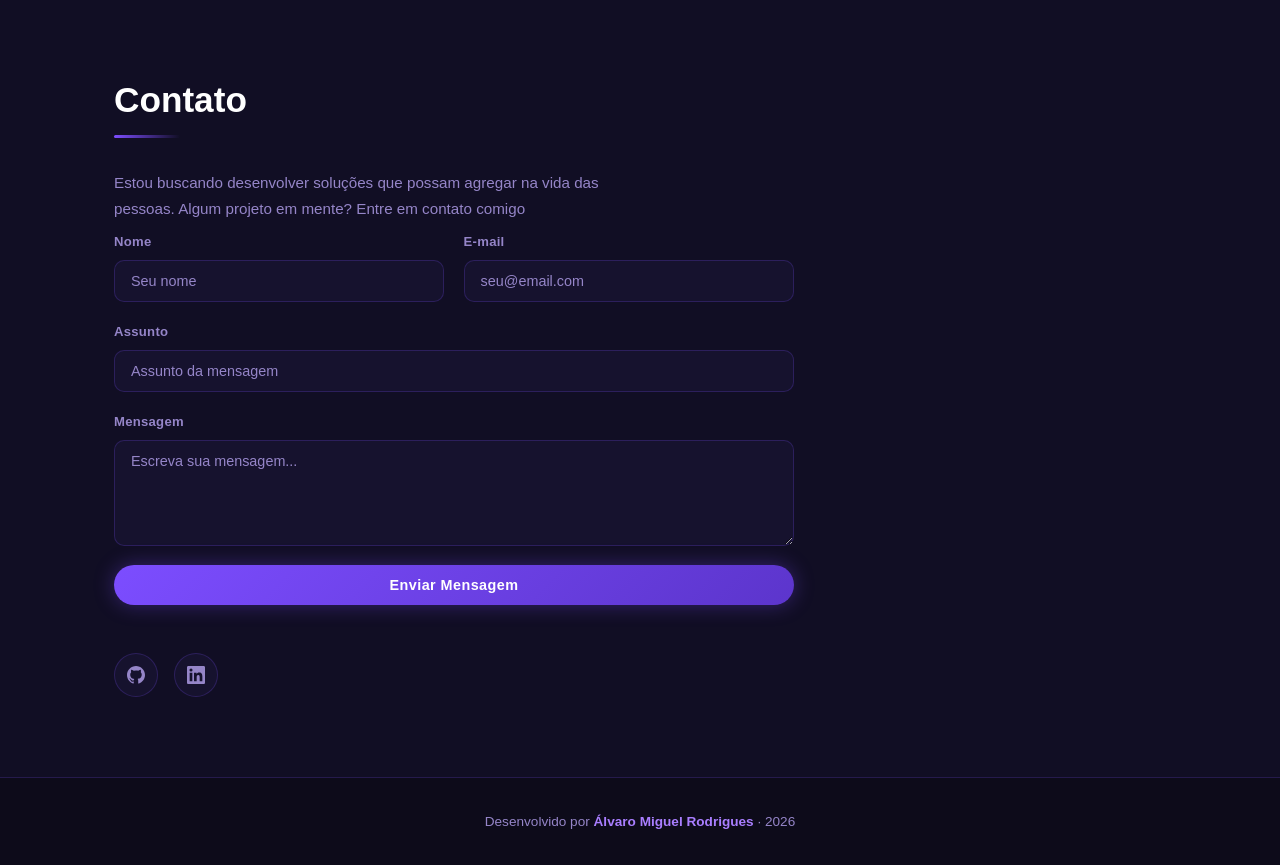
==== commit cdbce920: ":pencil2: fix: corrigindo e-mail de destino e atualizando nome e ano do rodapé" ====
--- a/portfolios/alvaro.html
+++ b/portfolios/alvaro.html
@@ -4,6 +4,7 @@
     <meta charset="UTF-8" />
     <meta name="viewport" content="width=device-width, initial-scale=1.0" />
     <title>Portfólio | Álvaro</title>
+    <link rel="icon" type="image/png" href="../img/favicon.png">
     <link rel="stylesheet" href="../css/global.css" />
     <link rel="stylesheet" href="../css/portfolios.css" />
   </head>
@@ -362,7 +363,7 @@
     </main>
 
     <footer class="footer">
-      <p>Desenvolvido por <strong>Álvaro Miguel Rodrigues</strong> · 2025</p>
+      <p>Desenvolvido por <strong>Álvaro Miguel Rodrigues</strong> · 2026</p>
     </footer>
   </body>
 </html>
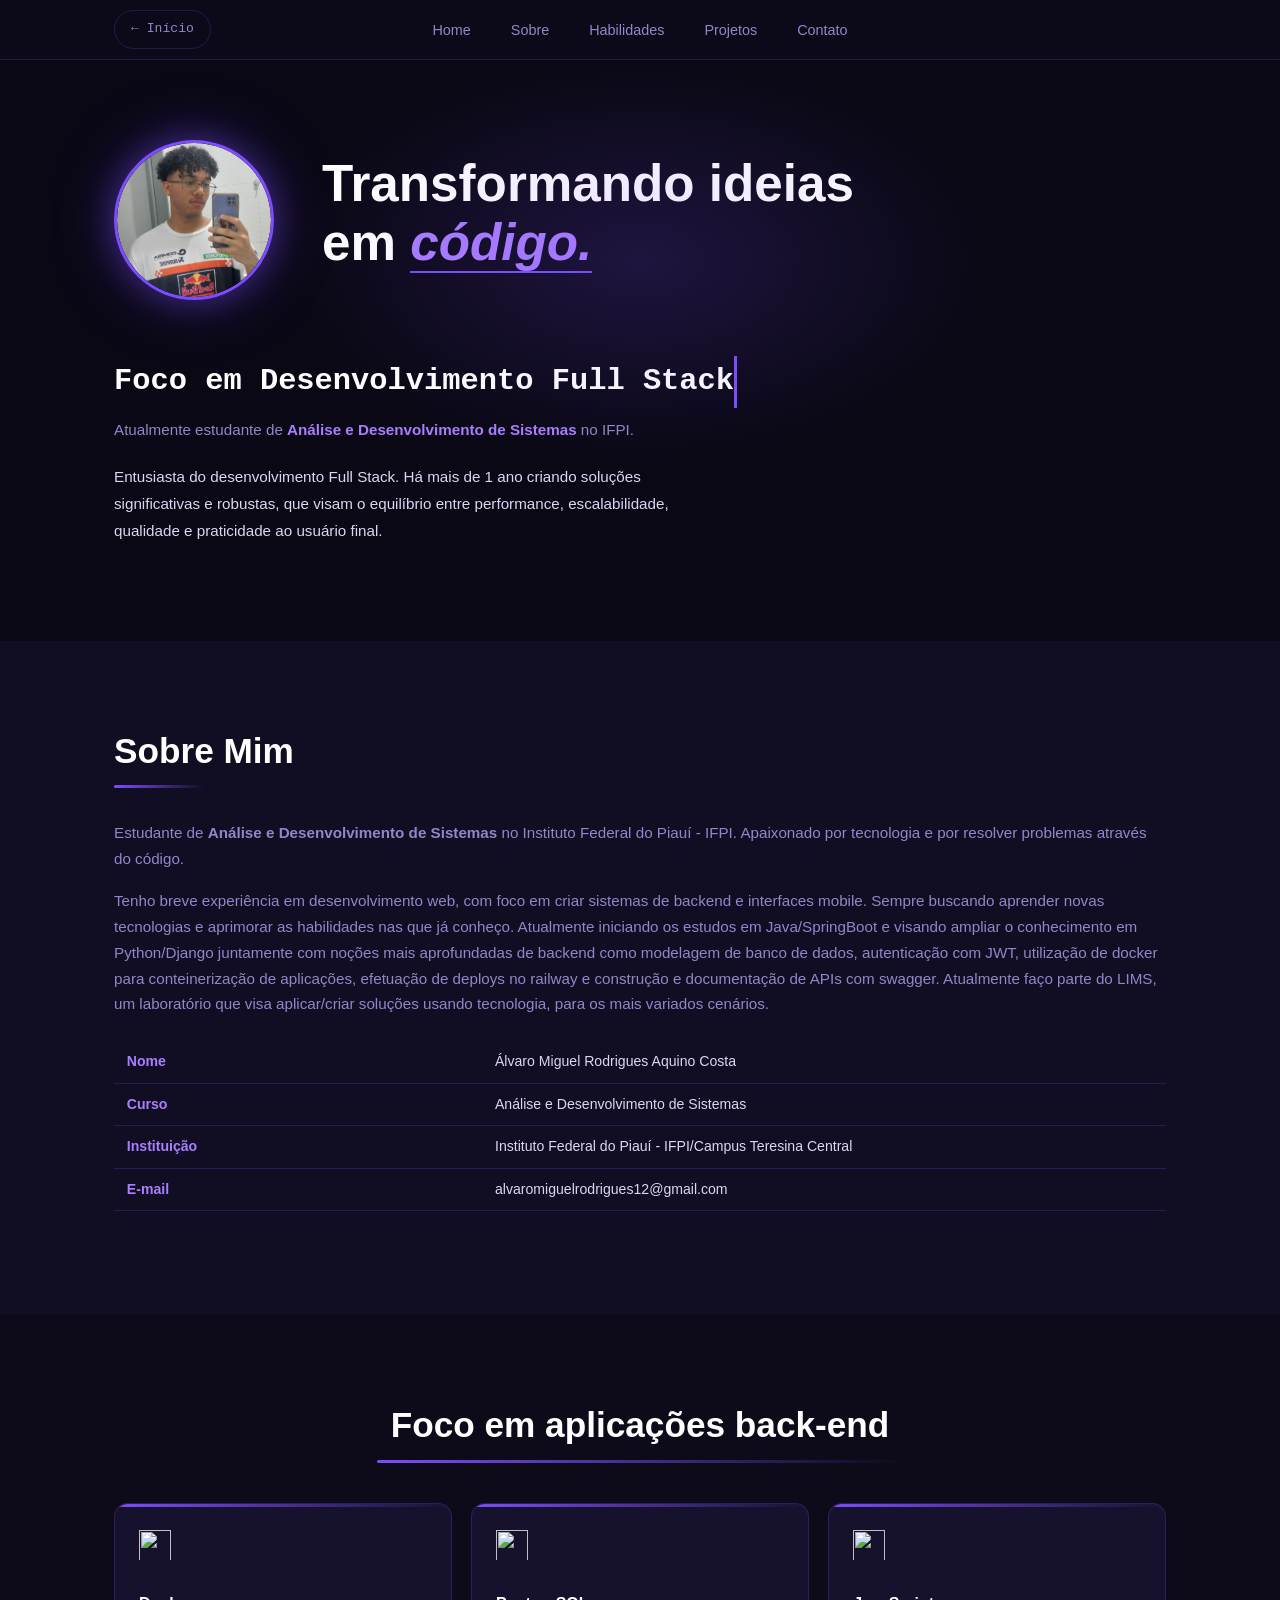
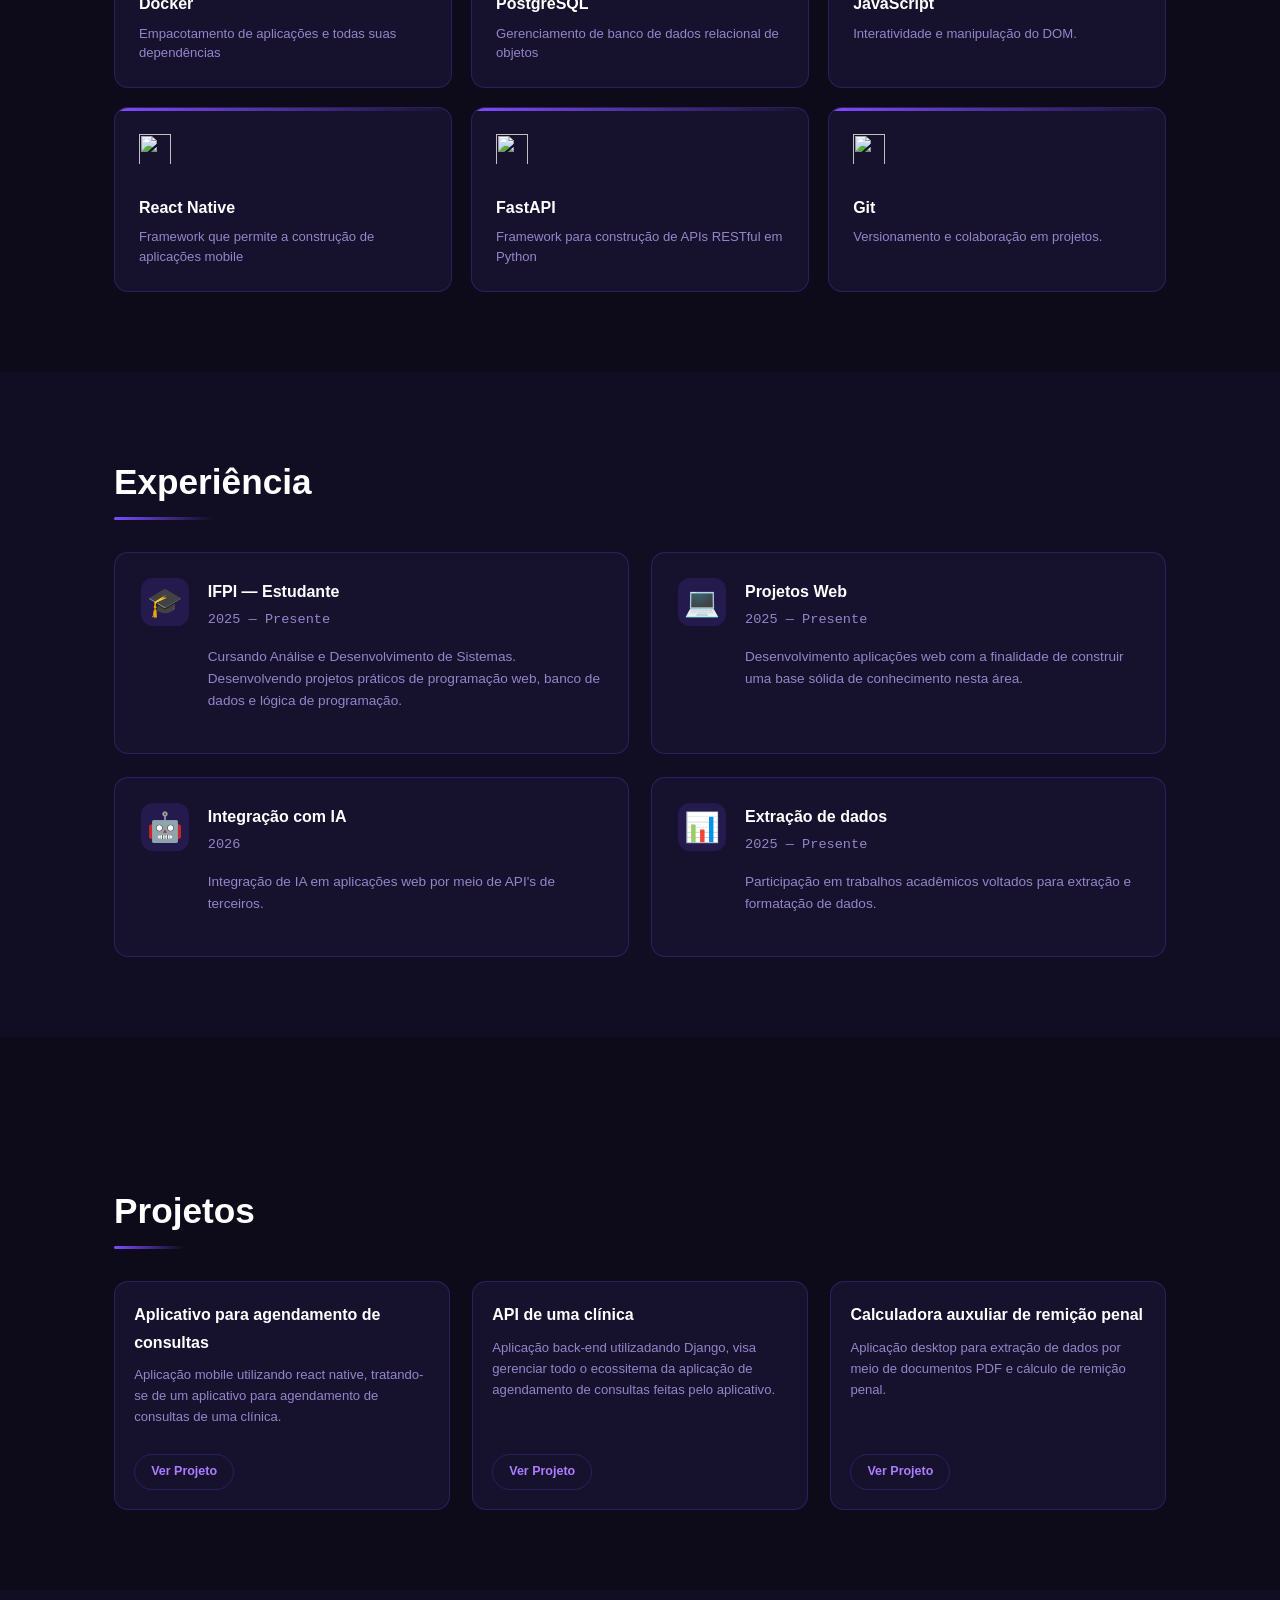
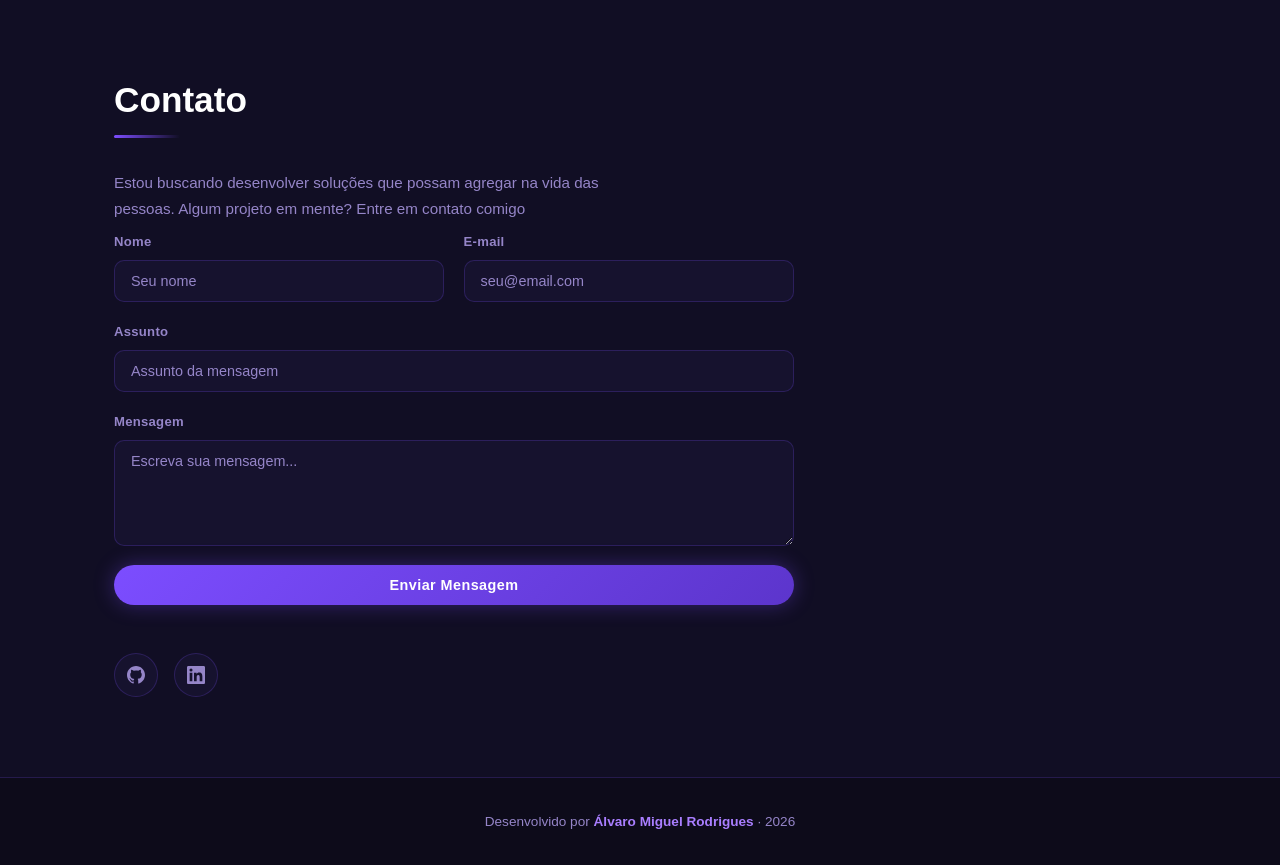
==== commit 489240a7: ":back: feat: adicionar botão para voltar à página inicial nos portfólios" ====
--- a/portfolios/alvaro.html
+++ b/portfolios/alvaro.html
@@ -8,9 +8,10 @@
     <link rel="stylesheet" href="../css/global.css" />
     <link rel="stylesheet" href="../css/portfolios.css" />
   </head>
-  <body>
-    <header id="inicio">
+  <body id="inicio">
+    <header>
       <nav class="navbar">
+        <a href="../index.html" class="btn-voltar">&#8592; Início</a>
         <ul class="nav-links">
           <li><a href="#inicio">Home</a></li>
           <li><a href="#sobre">Sobre</a></li>
@@ -22,7 +23,6 @@
     </header>
 
     <main>
-      <!--HERO-->
       <section class="hero">
         <div class="hero-glow"></div>
         <div class="hero-content">
--- a/css/portfolios.css
+++ b/css/portfolios.css
@@ -1,4 +1,3 @@
-/*Utilitários*/
 .container {
   max-width: 1100px;
   margin: 0 auto;
@@ -79,6 +78,25 @@
   font-size: 0.78rem;
 }
 
+.btn-voltar {
+    font-family: var(--fonte-mono);
+    font-size: 0.82rem;
+    color: var(--texto-muted);
+    padding: 0.45rem 1rem;
+    border: 1px solid var(--borda);
+    left: 1.5rem;
+    position: absolute;
+    border-radius: 50px;
+    transition: 0.3s ease;
+}
+
+.btn-voltar:hover {
+    color: var(--roxo-claro);
+    border-color: var(--roxo);
+    background: rgba(124, 77, 255, 0.1);
+    transform: translateX(-5px);
+}
+
 header {
   position: sticky;
   top: 0;
@@ -95,6 +113,7 @@
   display: flex;
   align-items: center;
   justify-content: center;
+  position: relative;
 }
 
 .nav-links {
@@ -570,6 +589,17 @@
 }
 
 @media (max-width: 640px) {
+    .navbar {
+      flex-direction: column;
+      gap: 0.8rem;
+      padding: 0.8rem 1rem;
+  }
+
+  .btn-voltar {
+      position: static;
+      align-self: flex-start;
+  }
+  
   .nav-links {
     display: none;
     position: fixed;
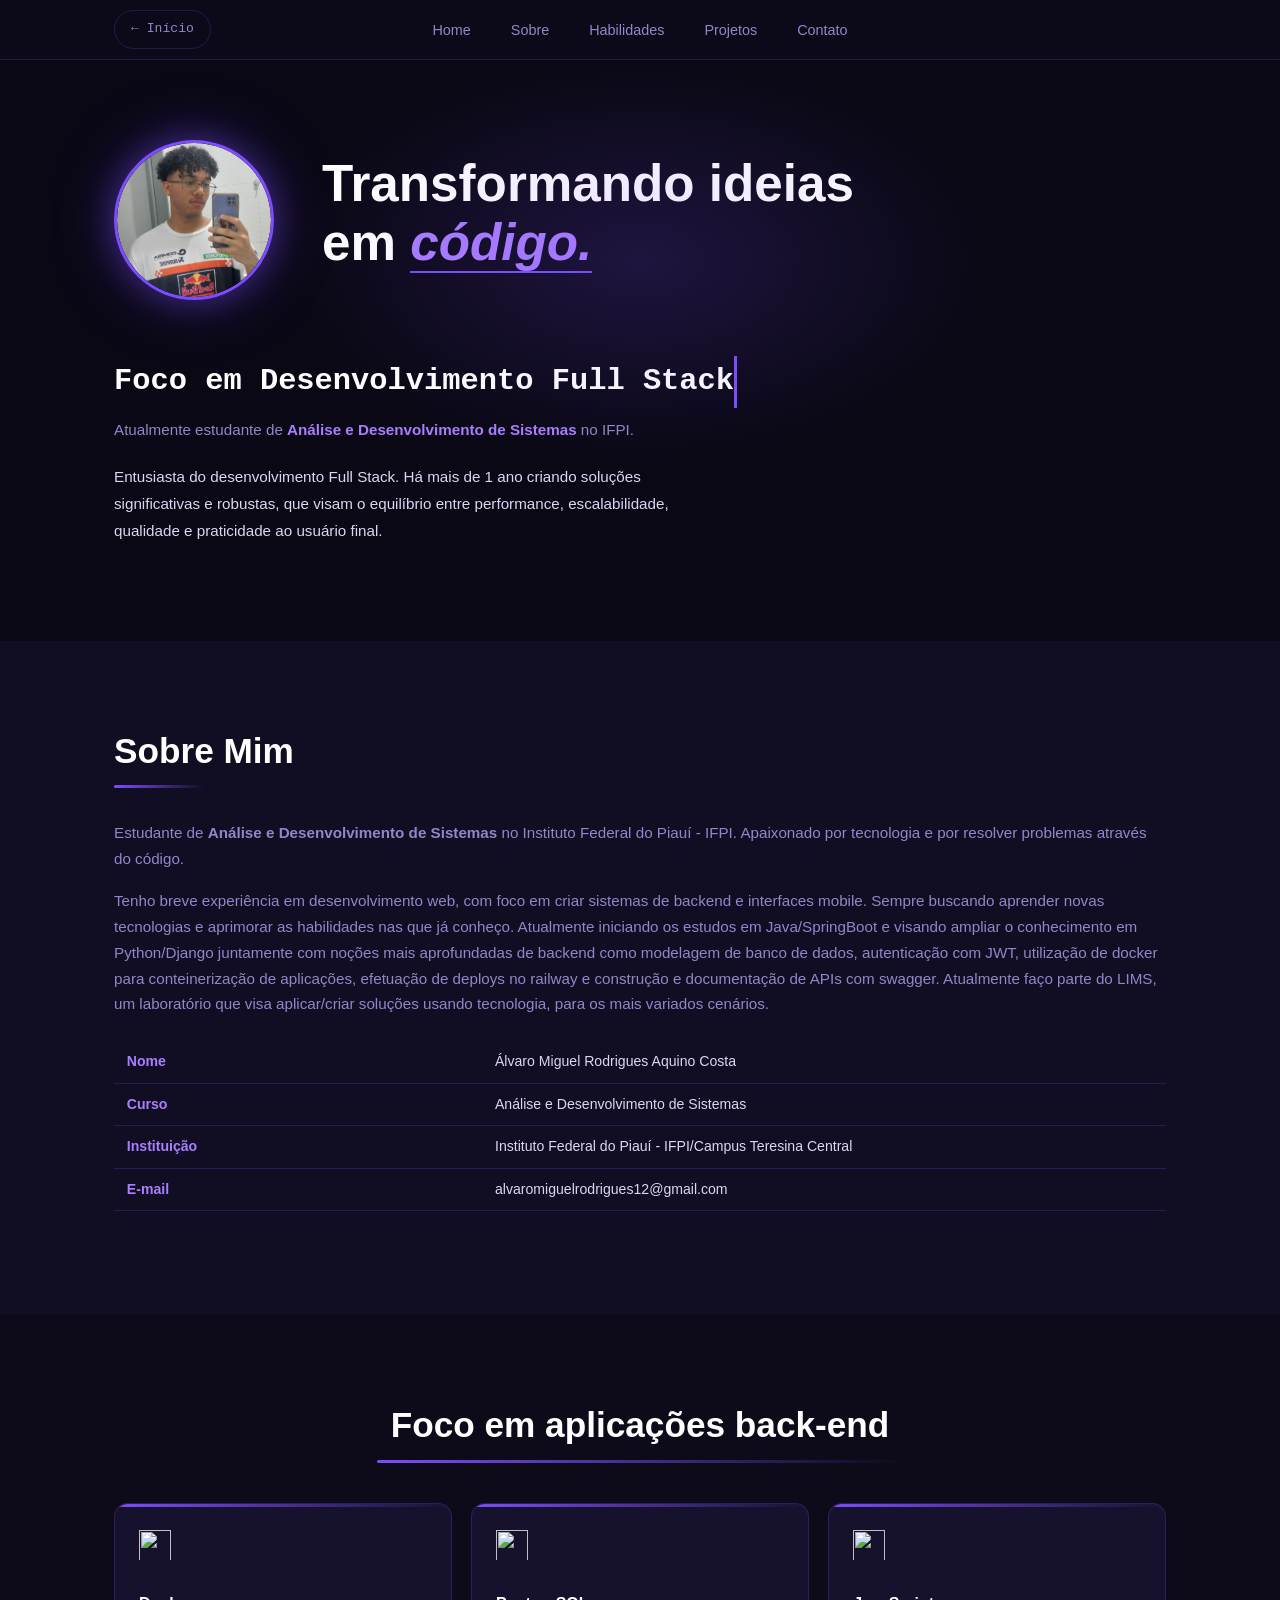
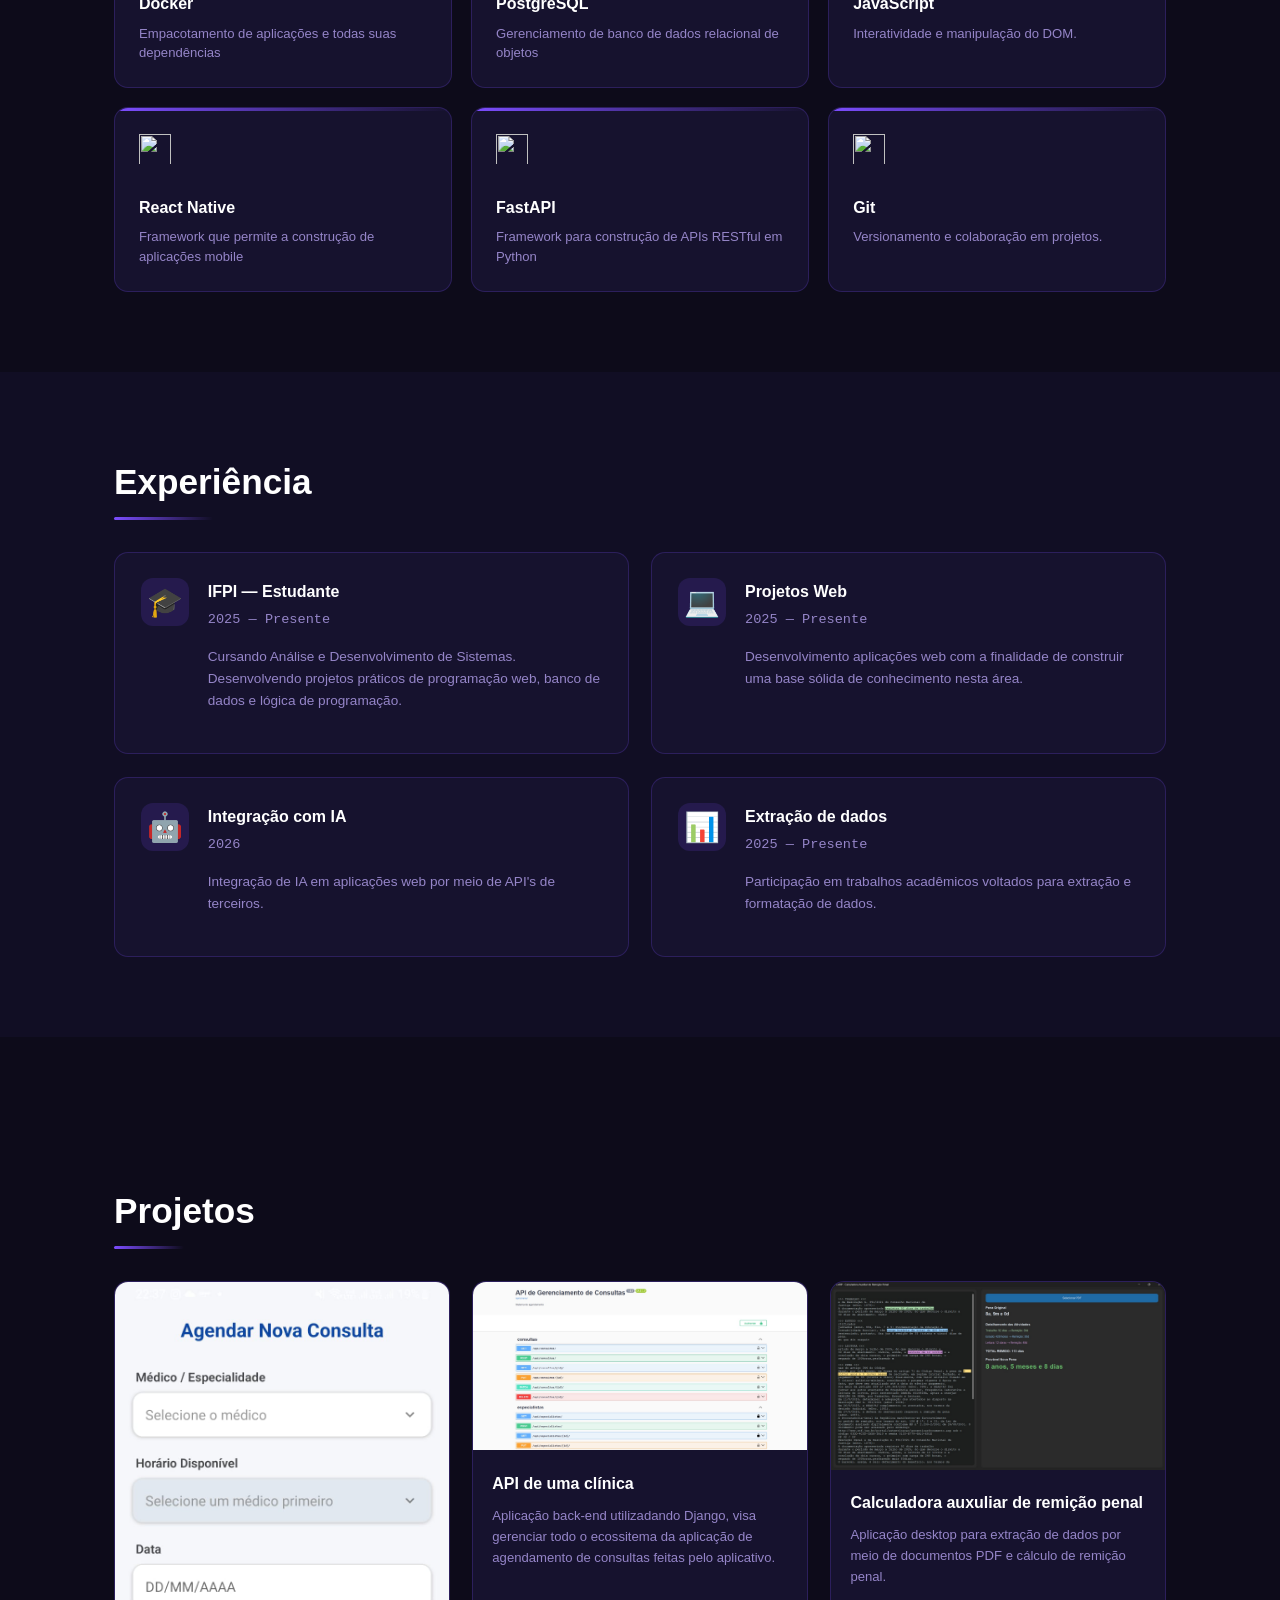
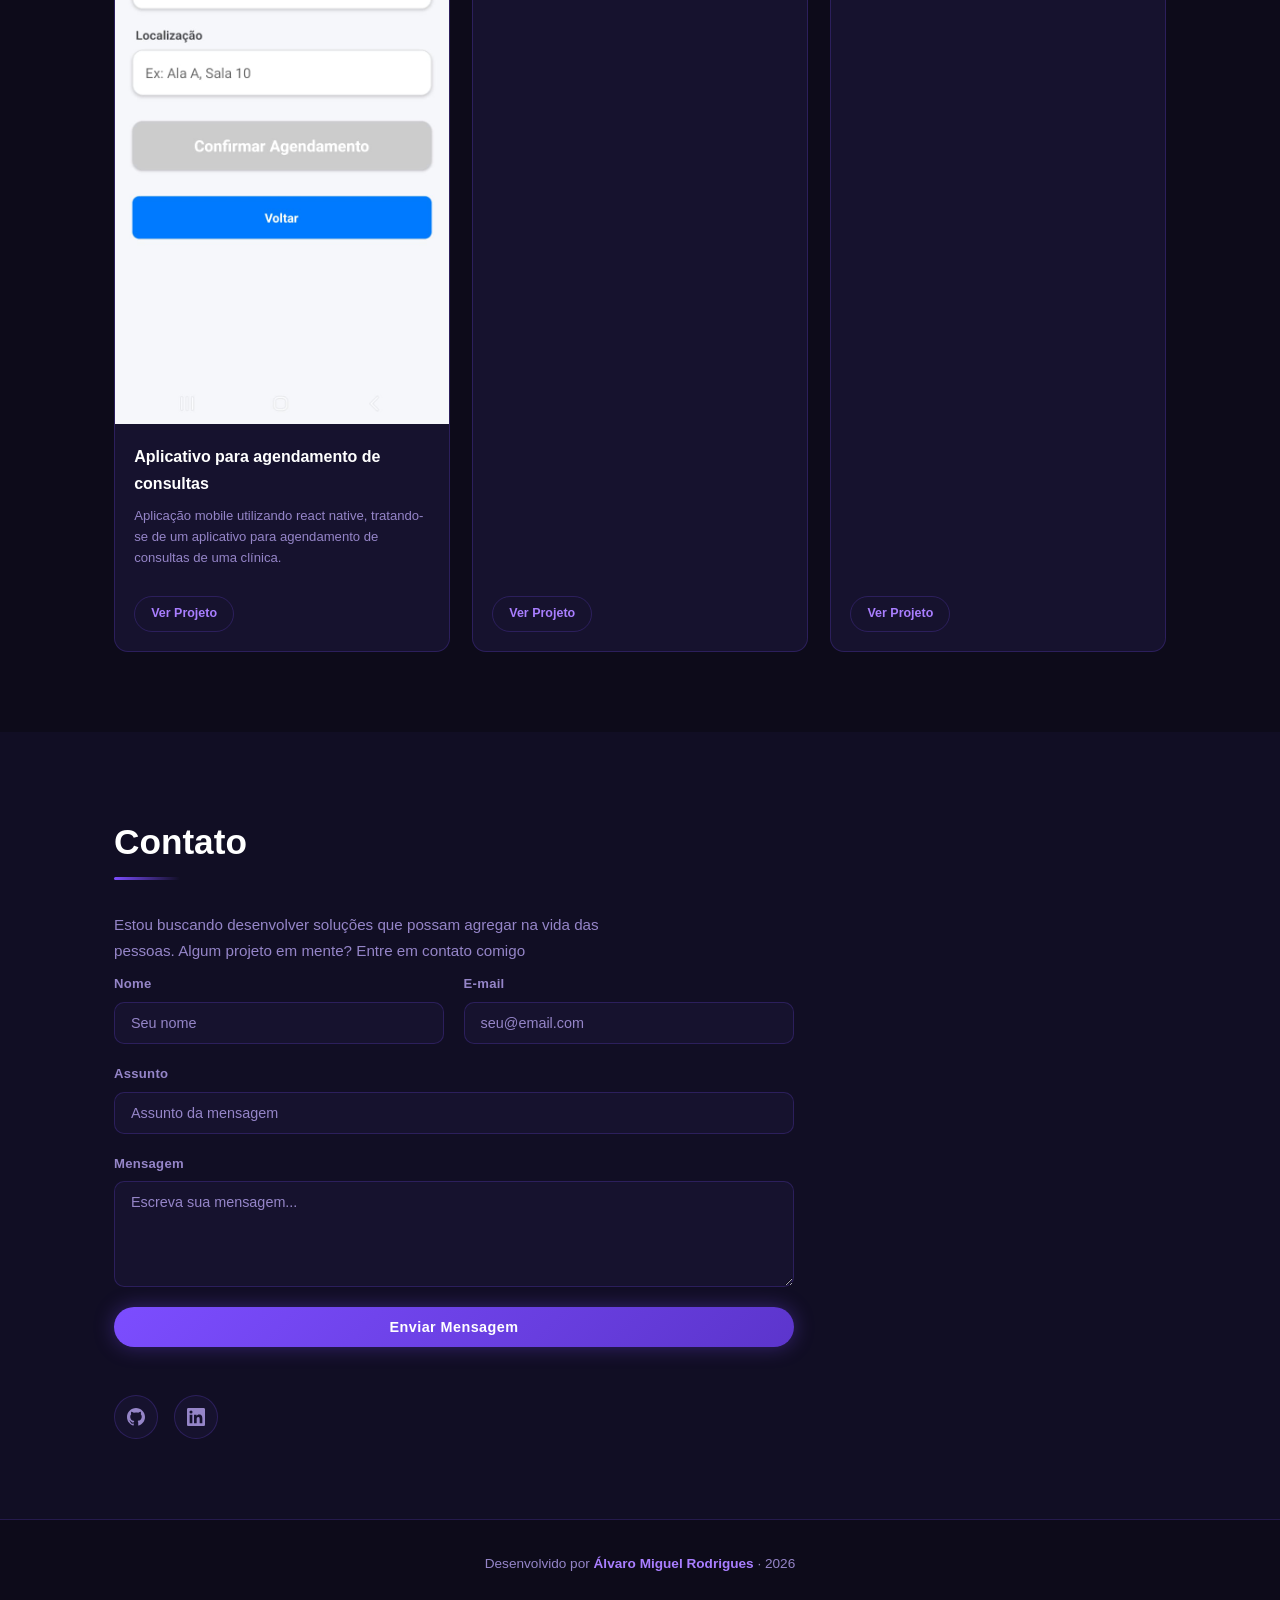
==== commit a94a9da1: ":camera: feat: adicionando imagens dos projetos nos cards html" ====
--- a/portfolios/alvaro.html
+++ b/portfolios/alvaro.html
@@ -223,6 +223,9 @@
           <h2 class="section-title" style="margin-top: 4rem">Projetos</h2>
           <div class="proj-grid">
             <article class="proj-card">
+              <div class="proj-img">
+                <img src="../img/projetos/alvaro/projeto_agendamento.jpeg" alt="Aplicativo para agendamento de consultas" />
+              </div>
               <div class="proj-info">
                 <h3>Aplicativo para agendamento de consultas</h3>
                 <p>
@@ -239,6 +242,9 @@
               </div>
             </article>
             <article class="proj-card">
+              <div class="proj-img">
+                <img src="../img/projetos/alvaro/projeto_api.jpeg" alt="API de uma clínica" />
+              </div>
               <div class="proj-info">
                 <h3>API de uma clínica</h3>
                 <p>
@@ -256,6 +262,9 @@
               </div>
             </article>
             <article class="proj-card">
+              <div class="proj-img">
+                <img src="../img/projetos/alvaro/projeto_remicao.jpeg" alt="Calculadora auxiliar de remição penal" />
+              </div>
               <div class="proj-info">
                 <h3>Calculadora auxuliar de remição penal</h3>
                 <p>
@@ -283,56 +292,27 @@
             pessoas. Algum projeto em mente? Entre em contato comigo
           </p>
 
-          <form
-            class="contato-form"
-            action="mailto:alvaromiguelrodrigues12@gmail.com"
-            method="get"
-            enctype="text/plain"
-          >
-            <div class="form-row">
-              <div class="form-group">
-                <label for="nome">Nome</label>
-                <input
-                  type="text"
-                  id="nome"
-                  name="nome"
-                  placeholder="Seu nome"
-                  required
-                />
-              </div>
-              <div class="form-group">
-                <label for="email">E-mail</label>
-                <input
-                  type="email"
-                  id="email"
-                  name="email"
-                  placeholder="seu@email.com"
-                  required
-                />
-              </div>
+        <form class="contato-form" action="mailto:alvaromiguelrodrigues12@gmail.com" method="post" enctype="text/plain">
+          <div class="form-row">
+            <div class="form-group">
+              <label for="nome">Nome</label>
+              <input type="text" id="nome" name="Nome" placeholder="Seu nome" required />
             </div>
             <div class="form-group">
-              <label for="assunto">Assunto</label>
-              <input
-                type="text"
-                id="assunto"
-                name="assunto"
-                placeholder="Assunto da mensagem"
-                required
-              />
+              <label for="email">E-mail</label>
+              <input type="email" id="email" name="Email" placeholder="seu@email.com" required />
             </div>
-            <div class="form-group">
-              <label for="mensagem">Mensagem</label>
-              <textarea
-                id="mensagem"
-                name="mensagem"
-                rows="5"
-                placeholder="Escreva sua mensagem..."
-                required
-              ></textarea>
-            </div>
-            <button type="submit" class="btn-primary">Enviar Mensagem</button>
-          </form>
+          </div>
+          <div class="form-group">
+            <label for="assunto">Assunto</label>
+            <input type="text" id="assunto" name="Assunto" placeholder="Assunto da mensagem" required />
+          </div>
+          <div class="form-group">
+            <label for="mensagem">Mensagem</label>
+            <textarea id="mensagem" name="Mensagem" rows="5" placeholder="Escreva sua mensagem..." required></textarea>
+          </div>
+          <button type="submit" class="btn-primary">Enviar Mensagem</button>
+        </form>
 
           <div class="social-links">
             <a
